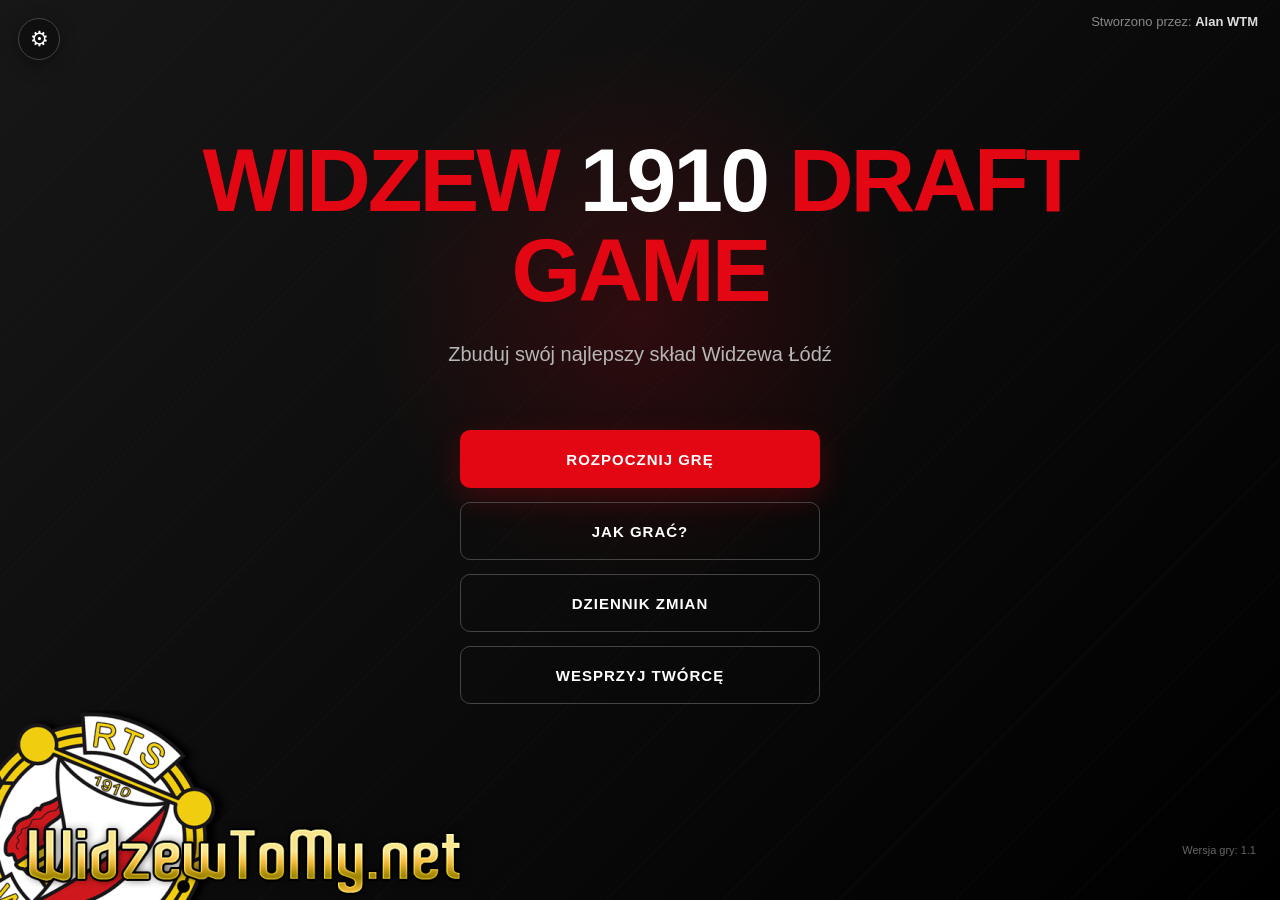
==== index.html @ 76478e61 "Add files via upload" ====
<!DOCTYPE html>
<html lang="pl">
<head>
    <meta charset="UTF-8">
    <meta name="viewport" content="width=device-width, initial-scale=1.0">
    <title>Widzew 1910 DRAFT Game</title>
    <link rel="icon" type="image/png" href="favicon.png">
    <link rel="stylesheet" href="style.css">
</head>
<body>
    <main class="start-screen">
        <div class="start-content">
            <h1><span class="brand-red">Widzew</span> <span class="brand-white">1910</span> <span class="brand-red">Draft</span><br><span class="brand-red brand-game">Game</span></h1>
            <p class="subtitle">Zbuduj swój najlepszy skład Widzewa Łódź</p><div id="gameLaunchCounter" class="game-launch-counter" aria-live="polite">Uruchomienia gry: —</div>
            <div class="menu"><button id="startGame" class="btn btn-primary">ROZPOCZNIJ GRĘ</button><button id="howToPlay" class="btn btn-secondary">JAK GRAĆ?</button><button id="changeLog" class="btn btn-secondary">DZIENNIK ZMIAN</button><button id="supportCreator" class="btn btn-secondary">WESPRZYJ TWÓRCĘ</button></div>
        </div>
        <img src="data/WTM-logo-duze.png" alt="WidzewToMy.net" class="wtm-start-logo">
        <div class="credits">Stworzono przez: <strong>Alan WTM</strong></div>
        <div class="game-version">Wersja gry: 1.1</div>
    </main>
    <section id="modeScreen" class="mode-screen hidden"><div class="mode-content"><h2>Jak chcesz grać</h2><div class="mode-options"><div class="mode-option"><button id="coachMode" class="mode-title">Były/obecny trener</button><p class="mode-description">Wciel się w jednego z dotychczasowych szkoleniowców, którzy prowadzili Widzew od wejścia do PKO Ekstraklasy i sprawdź czy osiągniesz lepszy wynik od niego.</p></div><div class="mode-option"><button id="playerMode" class="mode-title">Nowy trener</button><p class="mode-description">Zostań nowym trenerem Widzewa i wybierz swoją formację, a na koniec zdobąć najwyższy wynik.</p></div></div></div><div class="credits">Stworzono przez: <strong>Alan WTM</strong></div></section>
    <section id="coachScreen" class="coach-screen hidden"><div class="coach-content"><h2>Wybierz trenera</h2><p class="screen-intro">Wybierz jednego z dotychczasowych szkoleniowców, którzy prowadzili Widzew od wejścia do PKO Ekstraklasy.</p><div id="coachStatus" class="coach-status"></div><div id="coachGrid" class="coach-grid"></div></div><div class="credits">Stworzono przez: <strong>Alan WTM</strong></div></section>
    <section id="playerScreen" class="player-screen hidden"><div class="player-content"><h2>JAK MAMY CIĘ NAZWAĆ?</h2><p class="screen-intro">Wpisz swoje imię i nazwisko albo nazwę, pod którą chcesz poprowadzić Widzew.</p><div class="player-name-form"><input id="playerNameInput" class="player-name-input" type="text" maxlength="30" autocomplete="off" placeholder="Imię, nazwisko lub nazwa gracza"><button id="playerNameConfirm" class="next-button" type="button">POTWIERDŹ</button></div><div id="playerNameMessage" class="player-name-message hidden"></div><button id="playerNameContinue" class="next-button hidden" type="button">DALEJ</button></div><div class="credits">Stworzono przez: <strong>Alan WTM</strong></div></section>
    <div id="changeLogModal" class="modal hidden"><div class="modal-card change-log-card"><button id="closeChangeLog" class="close" aria-label="Zamknij">×</button><h2>Dziennik zmian</h2><section class="change-log-section"><h3>🛠️ Naprawione błędy</h3><ul><li>Poprawiono wczytywanie się poprawnej grafiki dla Patryka Stępińskiego i Kuby Nawrockiego.</li><li>Usunięto błędy spowodowane blokowaniem się wykonania akcji przy niskim Z (odległości od bramki).</li><li>Poprawiono czytelność wyświetlanego zegara meczowego.</li></ul></section><section class="change-log-section"><h3>🆕 Ostatnie aktualizacje</h3><ul><li>Oprawa dźwiękowa – motyw muzyczny w menu, doping kibiców podczas rozgrywki „Rozegraj mecz”, reakcja trybun na wydarzenia boiskowe.</li><li>Opcja włącz/wyłącz dźwięk.</li><li>W przypadku pojawienia się wydarzenia boiskowego bez możliwości wyboru akcji pojawi się przycisk pominięcia akcji, aby można było dalej kontynuować obecną rozgrywkę.</li><li>Spowolniono upływ czasu podczas trybu „Rozegraj mecz”.</li><li>🎁 Ukryte niespodzianki, kody i easter eggi. 😉</li></ul></section><section class="change-log-section"><h3>🔮 Plany na przyszłość</h3><ul><li>Tryb trener – możliwość zwolnienia i ekran porażki dla każdego trenera</li><li>Zapis aktualnej rozgrywki</li><li>Tryb Gracz – ekran porażki w przypadku niezadowalających wyników</li><li>Podgląd obecnego składu / roszada między jedenastką a ławką rezerwowych w menu sezonu</li><li>Rozgrywanie kolejnych sezonów</li></ul></section><section class="change-log-section"><h3>⚽ Aktualność wyników Ekstraklasy</h3><p><strong>Ostatnia aktualizacja:</strong> 21.09.2026</p></section></div></div><div id="howToPlayModal" class="modal hidden"><div class="modal-card"><button id="closeModal" class="close" aria-label="Zamknij">×</button><h2>Jak grać?</h2><p>Wybierz sposób gry, formację i kolejno buduj swoją jedenastkę oraz ławkę rezerwowych.</p><p>Przy każdym wyborze otrzymasz 5 losowych zawodników. Każdy zawodnik może zostać wybrany tylko raz w całej rozgrywce.</p><button id="modalOk" class="btn btn-primary">ROZUMIEM</button></div></div><div id="playerScoreModal" class="modal hidden"><div class="modal-card player-score-card"><button id="closePlayerScoreModal" class="close" aria-label="Zamknij">×</button><div id="playerScoreContent"></div></div></div><div id="coachDismissalModal" class="modal hidden"><div class="modal-card coach-dismissal-card"><button id="closeCoachDismissalModal" class="close" aria-label="Zamknij">×</button><div id="coachDismissalContent"></div></div></div><div id="musicEasterEggCodeModal" class="modal hidden"><div class="modal-card"><button id="closeMusicEasterEggCode" class="close" aria-label="Zamknij">×</button><h2>🔐 Wpisz kod</h2><p>Wprowadź ukryty kod:</p><input id="musicEasterEggCodeInput" type="text" inputmode="numeric" pattern="[0-9]*" maxlength="4" autocomplete="off" class="player-name-input" placeholder="Kod"><button id="musicEasterEggCodeConfirm" class="btn btn-primary" type="button">POTWIERDŹ</button></div></div><div id="musicEasterEggModal" class="modal hidden"><div class="modal-card"><button id="closeMusicEasterEgg" class="close" aria-label="Zamknij">×</button><h2>🎉 Brawo!</h2><p><strong>Odkryłeś jeden z ukrytych kodów w grze!</strong></p><p>Odblokowałeś specjalną muzykę menu:</p><p><strong>🎵 „Taniec Eleny”</strong></p><p>Od teraz w menu głównym będzie odtwarzany ten wyjątkowy utwór. 🔴⚪🔴</p></div></div><div id="supportCreatorModal" class="modal hidden"><div class="modal-card"><button id="closeSupportModal" class="close" aria-label="Zamknij">×</button><h2>Wesprzyj twórcę</h2><p>Dziękuję każdemu, kto zdecydował się zagrać w tę grę i poświęcić jej swój czas.</p><p>Jeśli spodobał Ci się ten pomysł i chciałbyś, aby projekt był dalej rozwijany, a w przyszłości powstawały kolejne tego typu rzeczy, możesz dorzucić swoją cegiełkę.</p><p>Twoje wsparcie to dla mnie dodatkowa motywacja i energia do dalszej pracy nad projektem.</p><p>Jeśli masz ochotę, zapraszam na wirtualną kawę. ☕</p><a class="btn btn-primary support-link" href="https://buycoffee.to/allanovsky" target="_blank" rel="noopener noreferrer">POSTAW WIRTUALNĄ KAWĘ</a></div></div><div id="playerWelcomeModal" class="modal hidden"><div class="player-welcome-card"><button id="playerWelcomeClose" class="close hidden" aria-label="Zamknij">×</button><p id="playerWelcomeHeadline" class="player-welcome-headline"></p><img id="playerWelcomeImage" src="" alt=""><p id="playerWelcomeText" class="player-welcome-text"></p></div></div><div id="wtmWelcomeModal" class="modal hidden"><div class="wtm-welcome-card"><button id="wtmWelcomeClose" class="close hidden" aria-label="Zamknij">×</button><img id="wtmWelcomeImage" src="" alt=""></div></div>
    <section id="difficultyScreen" class="difficulty-screen hidden"><div class="difficulty-content"><h2>WYBIERZ POZIOM TRUDNOŚCI</h2><p id="difficultyContext" class="screen-intro"></p><div class="difficulty-grid"><button class="difficulty-card" data-difficulty="easy"><span class="difficulty-title">ŁATWY</span><span class="difficulty-description">Widzisz ocenę ogólną każdego zawodnika.<br><strong>Mniej punktowany.</strong></span></button><button class="difficulty-card" data-difficulty="hard"><span class="difficulty-title">TRUDNY</span><span class="difficulty-description">Nie widzisz ocen. Widzisz tylko imię, nazwisko i sezon.<br><strong>Bardziej punktowany.</strong></span></button></div><div id="difficultySelection" class="difficulty-selection">Wybierz poziom trudności.</div><button id="difficultyContinue" class="next-button" disabled>ROZPOCZNIJ DRAFT</button></div><div class="credits">Stworzono przez: <strong>Alan WTM</strong></div></section>
    <section id="seasonChoiceScreen" class="season-screen hidden"><div class="season-content season-choice-content"><div class="season-header"><div class="season-title-brand"><span class="brand-red">Widzew</span> <span class="brand-white">1910</span> <span class="brand-red">Draft</span></div><h2>JAK CHCESZ ROZEGRAĆ SEZON?</h2><p id="seasonChoiceIntro" class="screen-intro"></p></div><div class="season-choice-grid"><button id="playWholeSeason" class="season-choice-card" type="button"><strong>⚽ ROZEGRAJ CAŁY SEZON</strong><span>Samodzielnie rozgrywaj kolejne mecze Widzewa i podejmuj decyzje podczas spotkań.</span></button><button id="simulateWholeSeason" class="season-choice-card" type="button"><strong>▶ SYMULUJ CAŁY SEZON</strong><span>Automatycznie zasymuluj wszystkie mecze Widzewa i przejdź od razu do końcowej tabeli.</span></button></div></div><div class="credits">Stworzono przez: <strong>Alan WTM</strong></div></section>
    <section id="seasonScreen" class="season-screen hidden"><div class="season-content"><div class="season-header"><div class="season-title-brand"><span class="brand-red">Widzew</span> <span class="brand-white">1910</span> <span class="brand-red">Draft</span></div><h2 id="seasonTitle">ROZGRYWKI SEZONU</h2><p id="seasonIntro" class="screen-intro"></p></div><div id="seasonPlaceholder" class="season-placeholder season-board"><div id="seasonLoading" class="season-loading">Wczytywanie danych sezonu...</div><div id="seasonBoardContent" class="hidden"><div class="season-board-grid"><section class="league-table-panel"><div class="season-panel-title"><span>TABELA</span><h3 id="leagueTableTitle">PKO EKSTRAKLASA</h3></div><div id="leagueTable" class="league-table"></div><div class="scorers-panel"><h4>TOP STRZELCÓW WIDZEWA</h4><div id="topScorers"><div class="scorer-empty">Brak bramek Widzewa.</div></div></div></section><section class="round-panel"><div class="season-panel-title"><span id="roundLabel">KOLEJKA 1</span><h3 id="roundTitle">Aktualna kolejka</h3></div><div id="roundMatches" class="round-matches"></div><div id="roundActions" class="round-actions"></div></section></div></div></div></div><div class="credits">Stworzono przez: <strong>Alan WTM</strong></div></section>
    <section id="draftScreen" class="draft-screen hidden"><div class="draft-content"><div id="draftHeader" class="draft-header"></div><div id="draftProgress" class="draft-progress"></div><div id="draftPosition" class="draft-position"></div><div id="draftInstruction" class="draft-instruction"></div><div id="candidateGrid" class="candidate-grid"></div><div id="draftAction" class="draft-action"></div></div><div class="credits">Stworzono przez: <strong>Alan WTM</strong></div></section>
    <script src="script.js?v=55"></script>
    <script src="season-play-fix.js?v=9"></script>
    <script src="season-player-db.js?v=2"></script>
    <script src="season-scorer.js?v=1"></script>
    <script src="season-table-fix.js?v=1"></script>
    <script src="season-top-scorers-fix.js?v=2"></script>
    <script src="season-scorers-temp.js?v=8"></script>
    <script src="season-match-engine.js?v=1"></script>
    <script src="season-match-engine-6c-extension.js?v=1"></script>
    <script src="season-match-engine-6d-extension.js?v=1"></script>
    <script src="season-match-engine-6e-extension.js?v=2"></script>
    <script src="season-match-state-bridge.js?v=1"></script>
    <script src="season-match-game-rules.js?v=1"></script>
    <script src="season-match-launch-fix.js?v=1"></script>
    <script src="season-match-game.js?v=6"></script>
    <script src="season-match-gk-scorer-fix.js?v=1"></script>
    <script src="season-match-season-integration.js?v=1"></script>
</body>
</html>
---- style.css ----
* {
    box-sizing: border-box;
}

:root {
    --red: #e30613;
    --red-dark: #a8000b;
    --black: #090909;
    --dark: #111111;
    --white: #ffffff;
    --muted: #b7b7b7;
}

body {
    margin: 0;
    min-height: 100vh;
    font-family: Arial, Helvetica, sans-serif;
    background:
        radial-gradient(circle at 50% 35%, rgba(227, 6, 19, 0.16), transparent 32%),
        linear-gradient(135deg, #171717 0%, #080808 65%, #000000 100%);
    color: var(--white);
}

.start-screen {
    min-height: 100vh;
    position: relative;
    display: flex;
    align-items: center;
    justify-content: center;
    overflow: hidden;
}

.start-screen::before {
    content: "";
    position: absolute;
    inset: 0;
    background: repeating-linear-gradient(
        135deg,
        transparent 0,
        transparent 80px,
        rgba(255,255,255,0.015) 81px,
        rgba(255,255,255,0.015) 82px
    );
    pointer-events: none;
}

.start-content {
    position: relative;
    z-index: 1;
    text-align: center;
    padding: 40px 20px 100px;
}

.badge {
    width: 72px;
    height: 72px;
    margin: 0 auto 24px;
    border: 2px solid var(--red);
    border-radius: 50%;
    display: grid;
    place-items: center;
    font-weight: 900;
    letter-spacing: 1px;
    color: var(--red);
    box-shadow: 0 0 30px rgba(227, 6, 19, 0.25);
}

h1 {
    margin: 0;
    font-size: clamp(42px, 7vw, 92px);
    line-height: 1;
    font-weight: 900;
    letter-spacing: -3px;
    text-transform: uppercase;
}

h1 span {
    color: var(--red);
}

.subtitle {
    margin: 28px 0 38px;
    color: var(--muted);
    font-size: clamp(16px, 2vw, 20px);
}

.menu {
    display: flex;
    flex-direction: column;
    gap: 14px;
    width: min(360px, 90vw);
    margin: auto;
}

.btn {
    border: 0;
    min-height: 58px;
    padding: 0 28px;
    border-radius: 10px;
    font-size: 15px;
    font-weight: 800;
    letter-spacing: 1px;
    cursor: pointer;
    transition: transform 0.15s ease, filter 0.15s ease, background 0.15s ease;
}

.btn:hover {
    transform: translateY(-2px);
    filter: brightness(1.08);
}

.btn-primary {
    background: var(--red);
    color: var(--white);
    box-shadow: 0 10px 30px rgba(227, 6, 19, 0.22);
}

.btn-secondary {
    background: transparent;
    color: var(--white);
    border: 1px solid #444;
}

.credits {
    position: absolute;
    z-index: 2;
    right: 24px;
    bottom: 20px;
    color: #888;
    font-size: 13px;
}

.credits strong {
    color: #ddd;
}

.game-version {
    position: absolute;
    z-index: 2;
    right: 24px;
    bottom: 44px;
    color: #666;
    font-size: 11px;
}

.modal {
    position: fixed;
    inset: 0;
    z-index: 10;
    display: grid;
    place-items: center;
    padding: 20px;
    background: rgba(0,0,0,0.78);
    backdrop-filter: blur(5px);
}

.hidden {
    display: none !important;
}

.modal-card {
    position: relative;
    width: min(520px, 94vw);
    padding: 34px;
    border: 1px solid #333;
    border-radius: 16px;
    background: #151515;
    box-shadow: 0 30px 80px rgba(0,0,0,0.55);
}

.modal-card h2 {
    margin-top: 0;
}

.modal-card p {
    color: #c5c5c5;
    line-height: 1.6;
}

.close {
    position: absolute;
    top: 10px;
    right: 14px;
    border: 0;
    background: none;
    color: #aaa;
    font-size: 32px;
    cursor: pointer;
}

.support-link {
    display: flex;
    width: 100%;
    justify-content: center;
    align-items: center;
    text-decoration: none;
    margin-top: 22px;
}

@media (max-width: 600px) {
    h1 {
        letter-spacing: -2px;
    }

    .credits {
        right: 14px;
        bottom: 14px;
        font-size: 11px;
    }

    .game-version {
        right: 14px;
        bottom: 38px;
        font-size: 10px;
    }
}


.mode-screen {
    min-height: 100vh;
    position: relative;
    display: flex;
    align-items: center;
    justify-content: center;
    overflow: hidden;
    background:
        radial-gradient(circle at 50% 35%, rgba(227, 6, 19, 0.14), transparent 32%),
        linear-gradient(135deg, #171717 0%, #080808 65%, #000000 100%);
}

.mode-content {
    position: relative;
    z-index: 1;
    width: min(1050px, 92vw);
    padding: 50px 20px 100px;
    text-align: center;
}

.mode-content h2 {
    margin: 0 0 55px;
    font-size: clamp(42px, 6vw, 76px);
    line-height: 1;
    font-weight: 900;
    letter-spacing: -2px;
    text-transform: uppercase;
}

.mode-options {
    display: grid;
    grid-template-columns: repeat(2, minmax(0, 1fr));
    gap: 28px;
}

.mode-option {
    min-height: 280px;
    display: flex;
    flex-direction: column;
    align-items: center;
    justify-content: flex-start;
    text-align: center;
}

.mode-title {
    width: min(320px, 100%);
    height: 82px;
    min-height: 82px;
    padding: 8px 16px;
    border: 0;
    border-radius: 10px;
    background: var(--red);
    color: var(--white);
    font-size: clamp(24px, 2.7vw, 34px);
    line-height: 1.15;
    font-weight: 900;
    letter-spacing: 1px;
    cursor: pointer;
    display: flex;
    align-items: center;
    justify-content: center;
    text-align: center;
    transition: transform 0.2s ease, filter 0.2s ease;
}

.mode-title:hover {
    transform: translateY(-4px);
    filter: brightness(1.08);
}

.mode-description {
    max-width: 420px;
    margin: 22px auto 0;
    color: #bcbcbc;
    font-size: 17px;
    line-height: 1.6;
    font-weight: 400;
}

.mode-screen .credits {
    position: absolute;
}

@media (max-width: 700px) {
    .mode-options {
        grid-template-columns: 1fr;
        gap: 18px;
    }

    .mode-option {
        min-height: 220px;
    }

    .mode-content h2 {
        margin-bottom: 32px;
    }
}


.mode-card {
    min-height: 330px;
}

.mode-card .mode-title {
    display: inline-flex;
    align-items: center;
    justify-content: center;
    min-width: 230px;
    min-height: 64px;
    padding: 0 28px;
    border-radius: 10px;
    background: var(--red);
    color: var(--white);
    margin-bottom: 22px;
}

.mode-card:hover .mode-title {
    color: var(--white);
    filter: brightness(1.08);
}


.coach-screen {
    min-height: 100vh;
    position: relative;
    display: flex;
    align-items: center;
    justify-content: center;
    overflow: hidden;
    background:
        radial-gradient(circle at 50% 35%, rgba(227, 6, 19, 0.14), transparent 32%),
        linear-gradient(135deg, #171717 0%, #080808 65%, #000000 100%);
}

.coach-content {
    width: min(1100px, 92vw);
    padding: 45px 20px 100px;
    text-align: center;
}

.coach-content h2 {
    margin: 0 0 14px;
    font-size: clamp(42px, 6vw, 72px);
    line-height: 1;
    font-weight: 900;
    letter-spacing: -2px;
    text-transform: uppercase;
}

.screen-intro {
    max-width: 720px;
    margin: 0 auto 42px;
    color: #bcbcbc;
    font-size: 17px;
    line-height: 1.6;
}

.coach-grid {
    display: grid;
    grid-template-columns: repeat(3, minmax(0, 1fr));
    gap: 22px;
}
@media (min-width: 801px) {
    .coach-card:last-child {
        grid-column: 2;
    }
}

.coach-card {
    min-height: 220px;
    padding: 28px 22px;
    border: 1px solid #3d3d3d;
    border-radius: 16px;
    background: linear-gradient(145deg, #191919, #0d0d0d);
    color: var(--white);
    cursor: pointer;
    display: flex;
    flex-direction: column;
    align-items: center;
    justify-content: center;
    transition: transform 0.2s ease, border-color 0.2s ease, box-shadow 0.2s ease;
}

.coach-card:hover {
    transform: translateY(-5px);
    border-color: var(--red);
    box-shadow: 0 18px 45px rgba(227, 6, 19, 0.16);
}

.coach-name {
    font-size: 26px;
    font-weight: 900;
    margin-bottom: 14px;
}

.coach-season {
    color: var(--red);
    font-size: 15px;
    font-weight: 800;
    margin-bottom: 8px;
}

.coach-formation {
    color: #aaa;
    font-size: 15px;
}

.coach-screen .credits {
    position: absolute;
}

@media (max-width: 800px) {
    .coach-grid {
        grid-template-columns: repeat(2, minmax(0, 1fr));
    }
}

@media (max-width: 520px) {
    .coach-grid {
        grid-template-columns: 1fr;
    }

    .coach-content {
        padding-top: 35px;
    }
}


.player-screen {
    min-height: 100vh;
    position: relative;
    display: flex;
    align-items: center;
    justify-content: center;
    overflow: hidden;
    background:
        radial-gradient(circle at 50% 35%, rgba(227, 6, 19, 0.14), transparent 32%),
        linear-gradient(135deg, #171717 0%, #080808 65%, #000000 100%);
}

.player-content {
    width: min(900px, 92vw);
    padding: 45px 20px 100px;
    text-align: center;
}

.player-content h2 {
    margin: 0 0 14px;
    font-size: clamp(42px, 6vw, 72px);
    line-height: 1;
    font-weight: 900;
    letter-spacing: -2px;
    text-transform: uppercase;
}

.coming-soon {
    display: inline-flex;
    margin-top: 25px;
    min-height: 58px;
    padding: 0 28px;
    align-items: center;
    border: 1px solid #444;
    border-radius: 10px;
    color: #999;
    font-size: 14px;
    font-weight: 800;
    letter-spacing: 1px;
}

.coach-screen {
    min-height: 100vh;
    position: relative;
    display: flex;
    align-items: center;
    justify-content: center;
    overflow: hidden;
    background:
        radial-gradient(circle at 50% 35%, rgba(227, 6, 19, 0.14), transparent 32%),
        linear-gradient(135deg, #171717 0%, #080808 65%, #000000 100%);
}
.coach-content {
    width: min(1100px, 92vw);
    padding: 45px 20px 100px;
    text-align: center;
}
.coach-content h2 {
    margin: 0 0 14px;
    font-size: clamp(42px, 6vw, 72px);
    line-height: 1;
    font-weight: 900;
    letter-spacing: -2px;
    text-transform: uppercase;
}
.screen-intro {
    max-width: 720px;
    margin: 0 auto 32px;
    color: #bcbcbc;
    font-size: 17px;
    line-height: 1.6;
}
.coach-status {
    margin-bottom: 22px;
    color: #aaa;
    font-size: 15px;
}
.coach-status.error { color: #ff7777; }
.coach-grid {
    display: grid;
    grid-template-columns: repeat(3, minmax(0, 1fr));
    gap: 22px;
}
.coach-card {
    min-height: 150px;
    padding: 25px;
    border: 1px solid #3d3d3d;
    border-radius: 16px;
    background: linear-gradient(145deg, #191919, #0d0d0d);
    color: var(--white);
    cursor: pointer;
    font: inherit;
    transition: transform .2s ease, border-color .2s ease;
}
.coach-card:hover {
    transform: translateY(-5px);
    border-color: var(--red);
}
.coach-name {
    font-size: 25px;
    font-weight: 900;
}
@media (max-width: 800px) {
    .coach-grid { grid-template-columns: repeat(2, minmax(0, 1fr)); }
}
@media (max-width: 520px) {
    .coach-grid { grid-template-columns: 1fr; }
}

.coach-card {
    display: flex;
    flex-direction: column;
    align-items: center;
    justify-content: center;
    gap: 4px;
}
.coach-first,
.coach-last {
    display: block;
    line-height: 1.15;
}
.formation-status {
    margin-bottom: 22px;
    color: #aaa;
    font-size: 15px;
}
.formation-status.error {
    color: #ff7777;
}
.formation-grid {
    width: min(1000px, 92vw);
    margin: 0 auto;
    display: grid;
    grid-template-columns: repeat(5, minmax(0, 1fr));
    gap: 16px;
}
.formation-card {
    min-height: 150px;
    padding: 20px 10px;
    border: 1px solid #3d3d3d;
    border-radius: 16px;
    background: linear-gradient(145deg, #191919, #0d0d0d);
    color: #fff;
    cursor: pointer;
    font: inherit;
    transition: transform .2s ease, border-color .2s ease;
}
.formation-card:hover {
    transform: translateY(-5px);
    border-color: #e30613;
}
.formation-name {
    font-size: clamp(20px, 2.4vw, 28px);
    font-weight: 900;
}
@media (max-width: 900px) {
    .formation-grid {
        grid-template-columns: repeat(2, minmax(0, 1fr));
    }
}
@media (max-width: 520px) {
    .formation-grid {
        grid-template-columns: 1fr;
    }
}

.coach-card {
    display: flex;
    flex-direction: column;
    align-items: center;
    justify-content: center;
    gap: 5px;
}
.coach-first,
.coach-last {
    display: block;
    line-height: 1.12;
    font-weight: 900;
    font-size: 25px;
}
.formation-status {
    margin-bottom: 22px;
    color: #aaa;
    font-size: 15px;
}
.formation-status.error {
    color: #ff7777;
}
.formation-grid {
    width: min(1050px, 92vw);
    margin: 0 auto;
    display: grid;
    grid-template-columns: repeat(5, minmax(0, 1fr));
    gap: 16px;
}
.formation-card {
    min-height: 150px;
    padding: 20px 10px;
    border: 1px solid #3d3d3d;
    border-radius: 16px;
    background: linear-gradient(145deg, #191919, #0d0d0d);
    color: #fff;
    cursor: pointer;
    font: inherit;
    transition: transform .2s ease, border-color .2s ease;
}
.formation-card:hover,
.formation-card.selected {
    transform: translateY(-5px);
    border-color: #e30613;
}
.formation-name {
    font-size: clamp(20px, 2.4vw, 28px);
    font-weight: 900;
}
.selection-card {
    width: min(500px, 90vw);
    margin: 30px auto;
    padding: 25px;
    border: 1px solid #3d3d3d;
    border-radius: 16px;
    background: linear-gradient(145deg, #191919, #0d0d0d);
}
.selection-card div {
    display: flex;
    justify-content: space-between;
    gap: 20px;
    padding: 12px 0;
    border-bottom: 1px solid #292929;
}
.selection-card div:last-child {
    border-bottom: 0;
}
.next-button {
    padding: 15px 30px;
    border: 1px solid #555;
    border-radius: 12px;
    background: transparent;
    color: #fff;
    cursor: pointer;
    font: inherit;
    font-weight: 900;
}
@media (max-width: 900px) {
    .formation-grid {
        grid-template-columns: repeat(2, minmax(0, 1fr));
    }
}
@media (max-width: 520px) {
    .formation-grid {
        grid-template-columns: 1fr;
    }
}

.selected-context {
    margin: -4px auto 28px;
    color: #aaa;
    font-size: 16px;
}
.difficulty-grid {
    width: min(900px, 92vw);
    margin: 20px auto 24px;
    display: grid;
    grid-template-columns: repeat(2, minmax(0, 1fr));
    gap: 24px;
}
.difficulty-card {
    min-height: 230px;
    padding: 30px;
    border: 1px solid #3d3d3d;
    border-radius: 18px;
    background: linear-gradient(145deg, #191919, #0d0d0d);
    color: #fff;
    cursor: pointer;
    font: inherit;
    display: flex;
    flex-direction: column;
    align-items: center;
    justify-content: center;
    gap: 18px;
    transition: transform .2s ease, border-color .2s ease, background .2s ease;
}
.difficulty-card:hover,
.difficulty-card.selected {
    transform: translateY(-5px);
    border-color: #e30613;
}
.difficulty-title {
    font-size: 32px;
    font-weight: 900;
}
.difficulty-description {
    max-width: 330px;
    color: #aaa;
    line-height: 1.5;
    font-size: 16px;
}
.difficulty-selection {
    min-height: 24px;
    margin: 8px auto 22px;
    color: #aaa;
}
.next-button:disabled {
    opacity: .35;
    cursor: not-allowed;
    transform: none;
}
@media (max-width: 700px) {
    .difficulty-grid {
        grid-template-columns: 1fr;
    }
}

.difficulty-screen {
    min-height: 100vh;
}
.difficulty-content {
    width: min(1050px, 92vw);
    margin: 0 auto;
    text-align: center;
    padding-top: 70px;
}
.difficulty-grid {
    width: min(900px, 92vw);
    margin: 35px auto 24px;
    display: grid;
    grid-template-columns: repeat(2, minmax(0, 1fr));
    gap: 24px;
}
.difficulty-card {
    min-height: 230px;
    padding: 30px;
    border: 1px solid #3d3d3d;
    border-radius: 18px;
    background: linear-gradient(145deg, #191919, #0d0d0d);
    color: #fff;
    cursor: pointer;
    font: inherit;
    display: flex;
    flex-direction: column;
    align-items: center;
    justify-content: center;
    gap: 18px;
    transition: transform .2s ease, border-color .2s ease;
}
.difficulty-card:hover,
.difficulty-card.selected {
    transform: translateY(-5px);
    border-color: #e30613;
}
.difficulty-title {
    font-size: 32px;
    font-weight: 900;
}
.difficulty-description {
    max-width: 350px;
    color: #aaa;
    line-height: 1.5;
    font-size: 16px;
}
.difficulty-selection {
    min-height: 24px;
    margin: 8px auto 24px;
    color: #aaa;
}
.next-button:disabled {
    opacity: .35;
    cursor: not-allowed;
    transform: none;
}
@media (max-width: 700px) {
    .difficulty-grid {
        grid-template-columns: 1fr;
    }
}

/* Trainer summary */
.trainer-summary {
    width: min(650px, 92vw);
    margin: 30px auto 25px;
    padding: 32px;
    border: 1px solid #3d3d3d;
    border-radius: 18px;
    background: linear-gradient(145deg, #191919, #0d0d0d);
    display: grid;
    grid-template-columns: 1fr 1fr;
    grid-template-rows: 150px auto;
    gap: 20px;
    align-items: center;
}
.trainer-name {
    display: flex;
    flex-direction: column;
    align-items: center;
    justify-content: center;
    gap: 3px;
    font-size: 30px;
    font-weight: 900;
    line-height: 1.1;
}
.trainer-face {
    width: 150px;
    height: 150px;
    object-fit: contain;
    display: block;
    margin: 0 auto;
}
.trainer-details {
    display: grid;
    grid-column: 1 / -1;
    grid-template-columns: 1fr 1fr;
    gap: 20px;
}
.trainer-details div {
    display: flex;
    flex-direction: column;
    gap: 8px;
    padding: 16px;
    border-radius: 12px;
    background: rgba(255,255,255,.04);
}
.trainer-details span {
    color: #999;
    font-size: 13px;
    font-weight: 700;
}
.trainer-details strong {
    font-size: 21px;
}

.trainer-actions {
    display: flex;
    justify-content: center;
    gap: 14px;
    margin-top: 10px;
}

.trainer-actions .next-button {
    margin-top: 0;
}

.trainer-back {
    background: #222;
    border-color: #444;
}

.trainer-back:hover {
    background: #2d2d2d;
    border-color: #666;
}

@media (max-width: 520px) {
    .trainer-actions {
        flex-direction: column;
        align-items: center;
    }

    .trainer-actions .next-button {
        width: min(320px, 90vw);
    }
}

/* Formation selection: five cards exactly across the row */
.formation-grid {
    width: min(1200px, 94vw);
    margin: 30px auto 0;
    display: grid;
    grid-template-columns: repeat(5, minmax(0, 1fr));
    gap: 16px;
    align-items: stretch;
}
.formation-card {
    width: 100%;
    min-width: 0;
}
.formation-continue {
    display: block;
    margin: 30px auto 0;
}
@media (max-width: 800px) {
    .formation-grid {
        grid-template-columns: repeat(2, minmax(0, 1fr));
    }
    .trainer-details {
        grid-template-columns: 1fr;
    }
}
@media (max-width: 480px) {
    .formation-grid {
        grid-template-columns: 1fr;
    }
}

/* Formation cards: 3 centered on the first row, 2 centered on the second row */
.formation-grid {
    width: min(1200px, 94vw);
    margin: 30px auto 0;
    display: flex;
    flex-wrap: wrap;
    justify-content: center;
    align-items: stretch;
    gap: 16px;
}
.formation-card {
    box-sizing: border-box;
    flex: 0 0 calc((100% - 32px) / 3);
    width: auto;
    min-width: 0;
}
@media (max-width: 800px) {
    .formation-card {
        flex-basis: calc((100% - 16px) / 2);
    }
}
@media (max-width: 480px) {
    .formation-card {
        flex-basis: 100%;
    }
}

/* FINAL FIX: formation choices must always be centered as 3 + 2 */
#formationGrid.formation-grid {
    width: min(1100px, calc(100vw - 120px)) !important;
    margin-left: auto !important;
    margin-right: auto !important;
    display: grid !important;
    grid-template-columns: repeat(6, minmax(0, 1fr)) !important;
    gap: 20px !important;
    box-sizing: border-box !important;
    overflow: visible !important;
}
#formationGrid .formation-card {
    width: 100% !important;
    min-width: 0 !important;
    box-sizing: border-box !important;
}
#formationGrid .formation-card:nth-child(1),
#formationGrid .formation-card:nth-child(2),
#formationGrid .formation-card:nth-child(3) {
    grid-column: span 2 !important;
}
#formationGrid .formation-card:nth-child(4) {
    grid-column: 2 / span 2 !important;
}
#formationGrid .formation-card:nth-child(5) {
    grid-column: 4 / span 2 !important;
}
#formationGrid + #formationContinue,
#formationContinue.formation-continue {
    display: block !important;
    margin: 28px auto 0 !important;
}

@media (max-width: 800px) {
    #formationGrid.formation-grid {
        width: min(620px, calc(100vw - 50px)) !important;
        grid-template-columns: repeat(2, minmax(0, 1fr)) !important;
    }
    #formationGrid .formation-card:nth-child(n) {
        grid-column: auto !important;
    }
}

@media (max-width: 480px) {
    #formationGrid.formation-grid {
        grid-template-columns: 1fr !important;
    }
}

/* FINAL SIZE FIX: compact 3 + 2 formation layout */
#formationGrid.formation-grid {
    width: min(820px, calc(100vw - 60px)) !important;
    margin: 30px auto 0 !important;
    display: flex !important;
    flex-wrap: wrap !important;
    justify-content: center !important;
    align-items: stretch !important;
    gap: 18px !important;
    box-sizing: border-box !important;
    overflow: visible !important;
}
#formationGrid .formation-card {
    flex: 0 0 250px !important;
    width: 250px !important;
    min-width: 250px !important;
    max-width: 250px !important;
    height: 170px !important;
    box-sizing: border-box !important;
}
#formationGrid .formation-card:nth-child(n) {
    grid-column: auto !important;
}
@media (max-width: 850px) {
    #formationGrid.formation-grid {
        width: min(600px, calc(100vw - 40px)) !important;
    }
    #formationGrid .formation-card {
        flex-basis: 240px !important;
        min-width: 240px !important;
        max-width: 240px !important;
        width: 240px !important;
    }
}
@media (max-width: 540px) {
    #formationGrid.formation-grid {
        width: calc(100vw - 30px) !important;
    }
    #formationGrid .formation-card {
        flex-basis: min(280px, 100%) !important;
        min-width: 0 !important;
        max-width: 280px !important;
        width: 100% !important;
    }
}

/* Ostatecznie mniejsze kafelki formacji */
.formation-grid {
    width: fit-content !important;
    max-width: 92vw !important;
    margin: 30px auto 0 !important;
    display: grid !important;
    grid-template-columns: repeat(3, 210px) !important;
    justify-content: center !important;
    gap: 16px !important;
}
.formation-card {
    width: 210px !important;
    min-width: 210px !important;
    height: 145px !important;
    min-height: 145px !important;
    padding: 15px !important;
    box-sizing: border-box !important;
}
@media (max-width: 760px) {
    .formation-grid {
        grid-template-columns: repeat(2, 210px) !important;
    }
}
@media (max-width: 480px) {
    .formation-grid {
        grid-template-columns: 1fr !important;
    }
    .formation-card {
        width: min(210px, 85vw) !important;
        min-width: 0 !important;
        margin: 0 auto !important;
    }
}

/* Draft screen */
.draft-screen { min-height: 100vh; }
.draft-content { width: min(1200px, 94vw); margin: 0 auto; padding: 45px 0 80px; text-align: center; }
.draft-header { display:flex; justify-content:center; align-items:center; gap:18px; flex-wrap:wrap; font-size:18px; color:#aaa; }
.draft-header strong { color:#fff; font-size:28px; }
.draft-progress { margin-top:12px; color:#999; font-size:14px; }
.draft-position { margin-top:35px; font-size:34px; font-weight:900; }
.draft-instruction { margin-top:8px; color:#aaa; }
.candidate-grid { width:100%; margin:30px auto 0; display:grid; grid-template-columns:repeat(5, minmax(0,1fr)); gap:18px; align-items:stretch; }
.candidate-card { position:relative; min-height:390px; border:1px solid #3d3d3d; border-radius:18px; background:linear-gradient(145deg,#191919,#0d0d0d); color:#fff; padding:30px 15px 22px; cursor:pointer; font:inherit; display:flex; flex-direction:column; align-items:center; justify-content:flex-start; gap:9px; transition:.2s ease; overflow:hidden; }
.candidate-card:hover { transform:translateY(-6px); border-color:#e30613; }
.candidate-number { position:absolute; top:12px; left:14px; color:#777; font-size:12px; }
.candidate-name { display:flex; flex-direction:column; font-size:23px; font-weight:900; line-height:1.1; min-height:51px; justify-content:flex-end; }
.candidate-face { width:125px; height:125px; object-fit:contain; display:block; margin:2px auto 2px; }
.candidate-season { color:#aaa; font-size:14px; }
.candidate-rating { font-size:42px; font-weight:900; line-height:1; }
.candidate-value { color:#777; font-size:12px; }
.draft-action { margin-top:30px; }
.selected-mini-card { padding:16px; border:1px solid #333; border-radius:12px; background:#121212; display:flex; flex-direction:column; gap:5px; }
.selected-mini-card span { color:#777; font-size:12px; }
.selected-mini-card small { color:#888; }
.draft-finished { font-size:28px; font-weight:900; }
@media(max-width:900px){ .candidate-grid{grid-template-columns:repeat(2,minmax(0,1fr));} }
@media(max-width:520px){ .candidate-grid{grid-template-columns:1fr;} .draft-position{font-size:27px;} }


/* Podsumowanie i ocena końcowa draftu */
.team-score-box {
    grid-column: 1 / -1;
    padding: 28px;
    border: 1px solid #3d3d3d;
    border-radius: 18px;
    background: linear-gradient(145deg,#191919,#0d0d0d);
    margin-bottom: 8px;
}
.team-score-label { color:#aaa; font-size:14px; font-weight:800; letter-spacing:1px; }
.team-score-main { font-size:72px; line-height:1; font-weight:900; margin:10px 0 22px; }
.team-score-breakdown { display:grid; grid-template-columns:repeat(4,1fr); gap:12px; max-width:760px; margin:0 auto; }
.team-score-breakdown div { padding:12px; border-radius:12px; background:rgba(255,255,255,.04); display:flex; flex-direction:column; gap:4px; }
.team-score-breakdown span { color:#999; font-size:12px; font-weight:700; }
.team-score-breakdown strong { font-size:26px; }
.team-section-title { grid-column:1/-1; font-size:24px; font-weight:900; margin:18px 0 0; text-align:left; }
.selected-team-grid { grid-column:1/-1; display:grid; grid-template-columns:repeat(4,minmax(0,1fr)); gap:12px; }
@media(max-width:900px){ .selected-team-grid{grid-template-columns:repeat(2,minmax(0,1fr));} .team-score-breakdown{grid-template-columns:repeat(2,1fr);} }
@media(max-width:520px){ .selected-team-grid{grid-template-columns:1fr;} .team-score-main{font-size:58px;} }

.summary-value {
    margin: 14px auto 28px;
    font-size: 20px;
    font-weight: 800;
}
.summary-value strong {
    font-size: 24px;
}

/* ===== EKRAN KOŃCOWY: BOISKO + LISTA SKŁADU ===== */
.final-layout {
    width: min(1250px, 94vw);
    margin: 25px auto 0;
    display: grid;
    grid-template-columns: minmax(0, 1.15fr) minmax(420px, .85fr);
    gap: 28px;
    align-items: start;
}
.final-pitch-panel,
.final-list-panel {
    border: 1px solid #343434;
    border-radius: 18px;
    background: linear-gradient(145deg, #171717, #0d0d0d);
    overflow: hidden;
}
.final-pitch-panel { padding: 22px; }
.final-list-panel { padding: 22px; }
.final-panel-heading,
.final-list-heading {
    display:flex;
    justify-content:space-between;
    align-items:end;
    margin-bottom:18px;
}
.final-panel-heading span,
.final-list-heading span {
    display:block;
    font-size:11px;
    letter-spacing:1.5px;
    color:#999;
    font-weight:800;
}
.final-panel-heading h3,
.final-list-heading h3 {
    margin:4px 0 0;
    font-size:24px;
}
.final-score-small {
    font-size:48px;
    font-weight:900;
    line-height:1;
}
.football-pitch {
    position:relative;
    width:100%;
    aspect-ratio: 1.45 / 1;
    min-height:500px;
    border:2px solid rgba(255,255,255,.75);
    border-radius:8px;
    overflow:hidden;
    background:linear-gradient(90deg, rgba(255,255,255,.025), rgba(255,255,255,.07), rgba(255,255,255,.025));
}
.pitch-lines::before,
.pitch-lines::after {
    content:"";
    position:absolute;
    left:0; right:0;
    height:2px;
    background:rgba(255,255,255,.65);
}
.pitch-lines::before { top:50%; }
.pitch-lines::after {
    width:26%;
    height:22%;
    left:37%;
    top:0;
    border:2px solid rgba(255,255,255,.65);
    border-top:0;
    background:transparent;
}
.pitch-center-circle {
    position:absolute;
    width:19%;
    aspect-ratio:1;
    left:40.5%;
    top:40.5%;
    border:2px solid rgba(255,255,255,.65);
    border-radius:50%;
}
.pitch-center-dot {
    position:absolute;
    width:7px;height:7px;
    left:calc(50% - 3.5px); top:calc(50% - 3.5px);
    border-radius:50%;
    background:#fff;
}
.pitch-player {
    position:absolute;
    width:100px;
    transform:translate(-50%, -50%);
    display:flex;
    flex-direction:column;
    align-items:center;
    z-index:2;
}
.pitch-row {
    position:absolute;
    left:4%;
    width:92%;
    display:flex;
    justify-content:space-around;
    align-items:center;
}
.pitch-row-napastnicy { top:7%; }
.pitch-row-skrzydlowi { top:25%; }
.pitch-row-pomoc { top:43%; }
.pitch-row-defense { top:66%; }
.pitch-row-br { top:85%; }
.pitch-shirt {
    width:31px;height:31px;
    display:flex;align-items:center;justify-content:center;
    border:2px solid #fff;
    border-radius:50%;
    background:#151515;
    font-size:11px;font-weight:900;
}
.pitch-name {
    margin-top:4px;
    max-width:110px;
    text-align:center;
    font-size:11px;
    font-weight:800;
    line-height:1.1;
    text-shadow:0 1px 3px #000;
}
.squad-list,
.bench-list { display:flex; flex-direction:column; }

.squad-player-face,
.bench-player-face {
    display: block;
    width: 34px;
    height: 34px;
    flex: 0 0 34px;
    object-fit: contain;
    margin-left: 8px;
    border-radius: 50%;
}

.squad-player-face {
    margin-right: 4px;
}

.squad-list-player,
.bench-player {
    display:grid;
    grid-template-columns:28px minmax(0, 1fr) 34px auto;
    gap:10px;
    align-items:center;
    padding:9px 4px;
    border-bottom:1px solid rgba(255,255,255,.07);
}
.squad-number,
.bench-number {
    color:#777;
    font-size:12px;
    font-weight:800;
    text-align:center;
}
.squad-player-info,
.bench-info {
    min-width:0;
    display:flex;
    flex-direction:column;
}
.squad-player-info strong,
.bench-info strong {
    font-size:14px;
    white-space:nowrap;
    overflow:hidden;
    text-overflow:ellipsis;
}
.squad-player-info small,
.bench-info small {
    margin-top:2px;
    color:#999;
    font-size:11px;
}
.squad-rating,
.bench-rating {
    font-size:17px;
    min-width:30px;
    text-align:right;
}
.final-divider {
    height:1px;
    background:#555;
    margin:18px 0;
}
.bench-heading { margin-bottom:8px; }
.final-value {
    display:flex;
    justify-content:space-between;
    align-items:center;
    margin-top:18px;
    padding-top:15px;
    border-top:1px solid #444;
}
.final-value span { color:#999; font-size:12px; font-weight:800; }
.final-value strong { font-size:22px; }
.final-score-breakdown {
    width:min(1250px,94vw);
    margin:18px auto 0;
    display:grid;
    grid-template-columns:repeat(4,1fr);
    gap:12px;
}
.final-score-breakdown > div {
    padding:12px 16px;
    border:1px solid #333;
    border-radius:12px;
    display:flex;
    justify-content:space-between;
    background:#111;
}
.final-score-breakdown span { color:#999; font-size:12px; font-weight:800; }
.final-score-breakdown strong { font-size:20px; }

@media (max-width: 900px) {
    .final-layout { grid-template-columns:1fr; }
    .football-pitch { min-height:430px; }
}
@media (max-width: 520px) {
    .final-layout { width:96vw; }
    .final-pitch-panel,.final-list-panel { padding:14px; }
    .football-pitch { min-height:360px; }
    .pitch-player { width:72px; }
    .pitch-name { font-size:9px; max-width:75px; }
    .final-score-breakdown { grid-template-columns:repeat(2,1fr); width:96vw; }
}

/* ===== Boisko - symetryczny wygląd ===== */
.pitch {
    position: relative;
    overflow: hidden;
}
.pitch::before,
.pitch::after {
    content: "";
    position: absolute;
    left: 50%;
    transform: translateX(-50%);
    width: 34%;
    height: 15%;
    border: 2px solid rgba(255,255,255,.78);
    background: transparent;
    pointer-events: none;
    box-sizing: border-box;
}
.pitch::before { top: 0; }
.pitch::after { bottom: 0; }

.pitch .penalty-area,
.pitch .goal-area {
    box-sizing: border-box;
}

/* ===== Kolory pozycji ===== */
.player-marker.position-gk,
.pitch-player.position-gk {
    border-color: #e53935 !important;
}
.player-marker.position-fullback,
.pitch-player.position-fullback {
    border-color: #f39c12 !important;
}
.player-marker.position-cb,
.pitch-player.position-cb {
    border-color: #f2c94c !important;
}
.player-marker.position-mid,
.pitch-player.position-mid {
    border-color: #39b86a !important;
}
.player-marker.position-wing,
.pitch-player.position-wing {
    border-color: #9b59b6 !important;
}
.player-marker.position-n,
.pitch-player.position-n {
    border-color: #3f82f7 !important;
}

/* Okrąg wokół oceny na liście */
.player-rating.position-gk,
.rating-circle.position-gk {
    border: 2px solid #e53935 !important;
}
.player-rating.position-fullback,
.rating-circle.position-fullback {
    border: 2px solid #f39c12 !important;
}
.player-rating.position-cb,
.rating-circle.position-cb {
    border: 2px solid #f2c94c !important;
}
.player-rating.position-mid,
.rating-circle.position-mid {
    border: 2px solid #39b86a !important;
}
.player-rating.position-wing,
.rating-circle.position-wing {
    border: 2px solid #9b59b6 !important;
}
.player-rating.position-n,
.rating-circle.position-n {
    border: 2px solid #3f82f7 !important;
}

/* Zachowanie okrągłego kształtu oceny */
.player-rating,
.rating-circle {
    border-radius: 50%;
    box-sizing: border-box;
}

/* ===== EKRAN KOŃCOWY - układ desktopowy ===== */
#candidateGrid:has(.final-layout) {
    display:block;
    width:100%;
    margin-top:20px;
}
#candidateGrid .final-layout {
    width:min(1450px, 96vw);
    margin:0 auto;
    grid-template-columns:minmax(0, 1.12fr) minmax(420px, .88fr);
    gap:24px;
}
#candidateGrid .final-score-breakdown {
    width:min(1450px, 96vw);
    margin:18px auto 0;
}

/* Szersze, bardziej prostokątne boisko */
#candidateGrid .football-pitch {
    aspect-ratio: 1.72 / 1;
    min-height:0;
}
.pitch-penalty-area,
.pitch-goal-area {
    position:absolute;
    left:50%;
    transform:translateX(-50%);
    box-sizing:border-box;
    border:2px solid rgba(255,255,255,.72);
    z-index:1;
    pointer-events:none;
}
.pitch-penalty-area {
    width:32%;
    height:18%;
}
.pitch-penalty-top { top:0; border-top:0; }
.pitch-penalty-bottom { bottom:0; border-bottom:0; }
.pitch-goal-area {
    width:14%;
    height:7%;
}
.pitch-goal-top { top:0; border-top:0; }
.pitch-goal-bottom { bottom:0; border-bottom:0; }

/* Kolorowy obrys kółka z numerem na boisku */
.pitch-shirt.position-gk { border-color:#e53935 !important; }
.pitch-shirt.position-fullback { border-color:#f39c12 !important; }
.pitch-shirt.position-cb { border-color:#f2c94c !important; }
.pitch-shirt.position-mid { border-color:#39b86a !important; }
.pitch-shirt.position-wing { border-color:#9b59b6 !important; }
.pitch-shirt.position-n { border-color:#3f82f7 !important; }

/* Kolorowy okrąg wokół oceny na liście */
.squad-rating,
.bench-rating {
    width:36px;
    height:36px;
    min-width:36px;
    display:flex;
    align-items:center;
    justify-content:center;
    border:2px solid #555;
    border-radius:50%;
    box-sizing:border-box;
    text-align:center;
    font-size:15px;
}
.squad-rating.position-gk,.bench-rating.position-gk { border-color:#e53935 !important; }
.squad-rating.position-fullback,.bench-rating.position-fullback { border-color:#f39c12 !important; }
.squad-rating.position-cb,.bench-rating.position-cb { border-color:#f2c94c !important; }
.squad-rating.position-mid,.bench-rating.position-mid { border-color:#39b86a !important; }
.squad-rating.position-wing,.bench-rating.position-wing { border-color:#9b59b6 !important; }
.squad-rating.position-n,.bench-rating.position-n { border-color:#3f82f7 !important; }

@media (max-width: 1100px) {
    #candidateGrid .final-layout { grid-template-columns:1fr; }
    #candidateGrid .football-pitch { aspect-ratio:1.72/1; }
}


/* ===== EKRAN KOŃCOWY — finalny układ inspirowany makietą ===== */
#candidateGrid:has(.final-layout) {
    display:block;
    width:100%;
    margin-top:18px;
}
#candidateGrid .final-layout {
    width:min(1450px, 96vw);
    margin:0 auto;
    display:grid;
    grid-template-columns:minmax(500px, 1.05fr) minmax(430px, .95fr);
    gap:24px;
    align-items:start;
}
#candidateGrid .final-pitch-panel,
#candidateGrid .final-list-panel {
    border:1px solid #343434;
    border-radius:18px;
    background:linear-gradient(145deg,#171717,#0d0d0d);
    overflow:hidden;
}
#candidateGrid .final-pitch-panel { padding:20px; }
#candidateGrid .final-list-panel { padding:20px; }
#candidateGrid .final-panel-heading {
    display:flex;
    justify-content:space-between;
    align-items:center;
    gap:20px;
    margin-bottom:16px;
}
.final-branding {
    display:flex;
    align-items:center;
    gap:16px;
}
.final-crest {
    width:76px;
    height:76px;
    object-fit:contain;
    flex:0 0 auto;
}
.final-team-rating {
    display:flex;
    flex-direction:column;
}
.final-team-rating span,
.final-formation span {
    display:block;
    color:#999;
    font-size:11px;
    letter-spacing:1.6px;
    font-weight:900;
}
.final-team-rating strong {
    font-size:48px;
    line-height:1;
    margin-top:4px;
}
.final-formation {
    text-align:right;
    min-width:120px;
}
.final-formation strong {
    display:block;
    font-size:25px;
    line-height:1.1;
    margin-top:5px;
}
#candidateGrid .football-pitch {
    position:relative;
    width:min(100%, 570px);
    margin:0 auto;
    aspect-ratio:.68 / 1;
    min-height:0;
    border:2px solid rgba(255,255,255,.76);
    border-radius:8px;
    overflow:hidden;
    background:
      repeating-linear-gradient(0deg,rgba(255,255,255,.035) 0 9%,rgba(0,0,0,.015) 9% 18%),
      linear-gradient(90deg,#1a1a1a,#242424,#1a1a1a);
}
#candidateGrid .pitch-lines {
    position:absolute;
    inset:0;
    pointer-events:none;
}
#candidateGrid .pitch-lines::before {
    content:"";
    position:absolute;
    left:0; right:0; top:50%;
    height:2px;
    background:rgba(255,255,255,.65);
}
#candidateGrid .pitch-penalty-area,
#candidateGrid .pitch-goal-area {
    position:absolute;
    left:50%;
    transform:translateX(-50%);
    box-sizing:border-box;
    border:2px solid rgba(255,255,255,.72);
    background:transparent;
    pointer-events:none;
    z-index:1;
}
#candidateGrid .pitch-penalty-area { width:38%; height:18%; }
#candidateGrid .pitch-penalty-top { top:0; border-top:0; }
#candidateGrid .pitch-penalty-bottom { bottom:0; border-bottom:0; }
#candidateGrid .pitch-goal-area { width:18%; height:7%; }
#candidateGrid .pitch-goal-top { top:0; border-top:0; }
#candidateGrid .pitch-goal-bottom { bottom:0; border-bottom:0; }
#candidateGrid .pitch-center-circle {
    position:absolute;
    width:19%;
    aspect-ratio:1;
    left:40.5%; top:40.5%;
    border:2px solid rgba(255,255,255,.65);
    border-radius:50%;
    z-index:1;
}
#candidateGrid .pitch-center-dot {
    position:absolute; width:7px; height:7px;
    left:calc(50% - 3.5px); top:calc(50% - 3.5px);
    border-radius:50%; background:#fff; z-index:2;
}
#candidateGrid .pitch-row { z-index:3; }
#candidateGrid .pitch-shirt {
    width:34px; height:34px;
    display:flex; align-items:center; justify-content:center;
    border:2px solid #fff;
    border-radius:50%;
    background:#151515;
    font-size:11px; font-weight:900;
}
#candidateGrid .pitch-name {
    margin-top:4px; max-width:115px;
    text-align:center; font-size:10px; font-weight:800;
    line-height:1.1; text-shadow:0 1px 3px #000;
}

@media (max-width: 980px) {
    #candidateGrid .final-layout { grid-template-columns:1fr; }
    #candidateGrid .football-pitch { width:min(100%,520px); }
}
@media (max-width: 520px) {
    #candidateGrid .final-pitch-panel,#candidateGrid .final-list-panel { padding:14px; }
    .final-crest { width:60px; height:60px; }
    .final-team-rating strong { font-size:38px; }
    .final-formation strong { font-size:20px; }
    #candidateGrid .football-pitch { width:100%; }
}

/* FIX: ekran końcowy — tylko właściwe pole karne i pole bramkowe po obu stronach.
   Usuwamy stare prostokąty generowane przez pseudo-elementy .pitch::before/after. */
#candidateGrid .football-pitch::before,
#candidateGrid .football-pitch::after {
    display:none !important;
}

#candidateGrid .pitch-penalty-area {
    width:38%;
    height:18%;
    border:2px solid rgba(255,255,255,.72);
}
#candidateGrid .pitch-penalty-top {
    top:0;
    border-top:0;
}
#candidateGrid .pitch-penalty-bottom {
    bottom:0;
    border-bottom:0;
}
#candidateGrid .pitch-goal-area {
    width:18%;
    height:7%;
    border:2px solid rgba(255,255,255,.72);
}
#candidateGrid .pitch-goal-top {
    top:0;
    border-top:0;
}
#candidateGrid .pitch-goal-bottom {
    bottom:0;
    border-bottom:0;
}

/* FINAL PITCH FIX: remove legacy top goal/penalty rectangle from .pitch-lines.
   The final pitch draws both penalty areas and goal areas explicitly. */
#candidateGrid .pitch-lines::after {
    display:none !important;
}

/* INDYWIDUALNE USTAWIENIE ZAWODNIKÓW DLA KAŻDEJ FORMACJI */
#candidateGrid .final-pitch-panel .football-pitch .pitch-player {
    position:absolute;
    transform:translate(-50%, -50%);
    width:120px;
    display:flex;
    flex-direction:column;
    align-items:center;
    z-index:4;
}
#candidateGrid .final-pitch-panel .football-pitch .pitch-name {
    margin-top:4px;
    width:auto;
    height:auto;
    border:0;
    background:transparent;
    transform:none;
    max-width:125px;
    white-space:nowrap;
    text-align:center;
}

/* Ostateczne ustawienie środka boiska: okrąg i punkt są dokładnie w centrum. */
#candidateGrid .pitch-center-circle {
    left:50%;
    top:50%;
    transform:translate(-50%,-50%);
    box-sizing:border-box;
}
#candidateGrid .pitch-center-dot {
    left:50%;
    top:50%;
    transform:translate(-50%,-50%);
}

/* ===== Kosmetyka V8 ===== */
.creator-credit {
    position: fixed;
    top: 16px;
    right: 22px;
    z-index: 9999;
    font-size: 14px;
    font-weight: 700;
    white-space: nowrap;
}

/* Węższa lista składu na ekranie końcowym */
.final-layout .squad-list,
.squad-panel {
    width: min(100%, 430px);
    max-width: 430px;
    margin-left: auto;
    margin-right: auto;
    box-sizing: border-box;
}

/* Imię i nazwisko na dwóch liniach przy zawodnikach na boisku */
.pitch-player .player-name,
.player-marker .player-name {
    line-height: 1.12;
    white-space: normal;
}
.pitch-player .player-first-name,
.pitch-player .player-last-name,
.player-marker .player-first-name,
.player-marker .player-last-name {
    display: block;
}

/* Na mniejszych ekranach kredyt pozostaje w prawym górnym rogu */
@media (max-width: 700px) {
    .creator-credit {
        top: 10px;
        right: 12px;
        font-size: 12px;
    }
}


/* ===== V9: final kosmetyka ===== */

/* Autor zawsze w prawym górnym rogu ekranu */
.credits {
    position: fixed !important;
    top: 14px !important;
    right: 22px !important;
    bottom: auto !important;
    left: auto !important;
    z-index: 10000 !important;
}

/* Ekran końcowego składu: całość ma mieścić się na szerokości okna */
.final-layout {
    width: min(1180px, calc(100vw - 40px));
    grid-template-columns: minmax(0, 1fr) 390px;
    gap: 20px;
    box-sizing: border-box;
}

.final-pitch-panel,
.final-list-panel {
    min-width: 0;
    box-sizing: border-box;
}

.final-list-panel {
    width: 100%;
    max-width: 390px;
}

/* Imię i nazwisko zawodnika na boisku w dwóch wierszach */
.pitch-name {
    display: flex;
    flex-direction: column;
    align-items: center;
    line-height: 1.08;
    white-space: normal;
}

.pitch-first-name,
.pitch-last-name {
    display: block;
}

/* Centralne koło i punkt: dokładnie na środku boiska */
.pitch-center-circle {
    left: 50%;
    top: 50%;
    transform: translate(-50%, -50%);
}

.pitch-center-dot {
    left: 50%;
    top: 50%;
    transform: translate(-50%, -50%);
}

@media (max-width: 1000px) {
    .final-layout {
        width: min(94vw, 900px);
        grid-template-columns: minmax(0, 1fr) 350px;
    }
    .final-list-panel {
        max-width: 350px;
    }
}

@media (max-width: 900px) {
    .final-layout {
        width: 94vw;
        grid-template-columns: 1fr;
    }
    .final-list-panel {
        max-width: none;
    }
}

/* ===== V10 – kolory brandingu ===== */
.brand-red { color: var(--red) !important; }
.brand-white { color: #fff !important; }

/* Tytuł główny: Widzew czerwony, 1910 biały, Draft czerwony, Game w nowej linii */
.start-content h1 .brand-game {
    display: inline-block;
    margin-top: 4px;
}

.start-content h1 .brand-red,
.start-content h1 .brand-white {
    display: inline;
}

/* ===== V10 – ekran nazwy gracza ===== */
.player-name-form {
    width: min(520px, 90vw);
    margin: 30px auto 0;
    display: flex;
    flex-direction: column;
    gap: 14px;
    align-items: stretch;
}

.player-name-input {
    width: 100%;
    height: 58px;
    padding: 0 18px;
    border: 1px solid #444;
    border-radius: 10px;
    background: #111;
    color: #fff;
    font-size: 17px;
    text-align: center;
    outline: none;
}

.player-name-input:focus {
    border-color: var(--red);
    box-shadow: 0 0 0 2px rgba(227,6,19,.15);
}

.player-name-input::placeholder {
    color: #777;
}

.player-name-message {
    width: min(760px, 90vw);
    margin: 26px auto 0;
    color: #ddd;
    font-size: 17px;
    line-height: 1.55;
}

.player-name-message.error {
    color: #ff7777;
}

#playerNameContinue {
    margin: 24px auto 0;
}

/* Nazwa trenera/gracza pod licznikiem 20/20 */
.final-coach-name {
    display: inline-block;
    margin-top: 8px;
    color: #aaa;
    font-size: 14px;
    font-weight: 700;
}

/* ===== V10 – węższe statystyki ===== */
#candidateGrid .final-score-breakdown.compact-stats {
    width: min(760px, 88vw);
    grid-template-columns: repeat(4, minmax(0, 1fr));
    gap: 8px;
    margin-left: auto;
    margin-right: auto;
}

#candidateGrid .final-score-breakdown.compact-stats > div {
    min-width: 0;
    padding: 8px 10px;
    border-radius: 9px;
}

#candidateGrid .final-score-breakdown.compact-stats span {
    font-size: 10px;
}

#candidateGrid .final-score-breakdown.compact-stats strong {
    font-size: 17px;
}

@media (max-width: 650px) {
    #candidateGrid .final-score-breakdown.compact-stats {
        grid-template-columns: repeat(2, minmax(0, 1fr));
        width: min(430px, 90vw);
    }
}

/* ===== V16: zamiany XI / ławka ===== */
[data-starter-index],
[data-bench-index] {
    cursor: pointer;
    transition: transform .15s ease, box-shadow .15s ease, opacity .15s ease;
}

[data-starter-index].swap-target,
[data-bench-index].swap-target {
    box-shadow: 0 0 0 2px var(--red), 0 0 16px rgba(227,6,19,.28);
    transform: translateY(-1px);
}

.swap-message {
    position: fixed;
    left: 50%;
    bottom: 28px;
    transform: translateX(-50%) translateY(12px);
    opacity: 0;
    pointer-events: none;
    z-index: 10000;
    max-width: min(620px, 90vw);
    padding: 12px 18px;
    border-radius: 10px;
    background: #171717;
    border: 1px solid #555;
    color: #fff;
    font-size: 14px;
    text-align: center;
    transition: opacity .2s ease, transform .2s ease;
}

.swap-message.visible {
    opacity: 1;
    transform: translateX(-50%) translateY(0);
}

/* ===== V17 – zamiany tylko na ekranie końcowym ===== */
.swap-instruction-final {
    margin: 0 auto 12px;
    padding: 7px 10px;
    width: fit-content;
    max-width: 90%;
    border-radius: 8px;
    background: rgba(255,255,255,.04);
    color: #aaa;
    font-size: 12px;
    text-align: center;
}

.swap-player {
    cursor: pointer;
    transition: box-shadow .15s ease, transform .15s ease;
}

.swap-player.swap-selected {
    box-shadow: 0 0 0 2px var(--red), 0 0 14px rgba(227,6,19,.25);
    transform: translateY(-1px);
}

.swap-player.swap-target {
    box-shadow: 0 0 0 2px rgba(255,255,255,.45);
}

.swap-message {
    position: fixed;
    left: 50%;
    bottom: 28px;
    transform: translateX(-50%) translateY(10px);
    opacity: 0;
    z-index: 10000;
    pointer-events: none;
    padding: 11px 16px;
    max-width: 90vw;
    border-radius: 9px;
    background: #171717;
    border: 1px solid #555;
    color: #fff;
    font-size: 13px;
    text-align: center;
    transition: .2s ease;
}
.swap-message.visible {
    opacity: 1;
    transform: translateX(-50%) translateY(0);
}

/* V18: final squad swap interaction */
#candidateGrid .swap-player { cursor: pointer; }
#candidateGrid .swap-player.swap-target {
    outline: 2px solid rgba(255,255,255,.7);
    outline-offset: 2px;
}
#candidateGrid .swap-player.swap-selected {
    outline: 2px solid var(--red);
    outline-offset: 2px;
}

#candidateGrid .swap-player.swap-target {
    cursor: pointer;
    outline: 2px solid rgba(255,255,255,.75);
    outline-offset: 2px;
}
#candidateGrid .swap-player.swap-selected {
    cursor: pointer;
    outline: 2px solid var(--red);
    outline-offset: 2px;
}

.final-season{margin-top:2px;font-size:13px;opacity:.75;text-align:center;}


/* ===== DZIENNIK ZMIAN ===== */
.change-log-card {
    width: min(680px, 92vw);
    max-height: 88vh;
    overflow-y: auto;
}

.change-log-card > h2 {
    text-align: center;
    margin-bottom: 24px;
}

.change-log-section {
    margin-top: 18px;
    padding: 14px 16px;
    border: 1px solid rgba(255,255,255,.08);
    border-radius: 10px;
    background: rgba(255,255,255,.025);
}

.change-log-section h3 {
    margin: 0 0 8px;
    font-size: 18px;
}

.change-log-section p {
    margin: 0;
    color: #aaa;
    line-height: 1.5;
}

/* ===== WYNIK SEZONU – tryb GRACZ ===== */
.player-score-card {
    width: min(560px, 92vw);
    max-height: 88vh;
    overflow-y: auto;
}

.player-score-name,
.player-score-formation {
    text-align: center;
    margin: 6px 0;
}

.player-score-name {
    font-size: 22px;
}

.player-score-formation {
    color: #aaa;
}

.player-score-total {
    margin: 22px auto 18px;
    padding: 16px;
    border: 1px solid rgba(255,255,255,.14);
    border-radius: 12px;
    background: rgba(255,255,255,.04);
    text-align: center;
}

.player-score-total span {
    display: block;
    color: #aaa;
    font-size: 12px;
    font-weight: 800;
    letter-spacing: .08em;
}

.player-score-total strong {
    display: block;
    margin-top: 5px;
    font-size: 34px;
    font-weight: 900;
}

.player-score-breakdown {
    display: grid;
    gap: 8px;
}

.player-score-breakdown > div {
    display: flex;
    justify-content: space-between;
    align-items: center;
    gap: 16px;
    padding: 10px 12px;
    border-bottom: 1px solid rgba(255,255,255,.07);
}

.player-score-breakdown span {
    color: #aaa;
}

.player-score-breakdown strong {
    white-space: nowrap;
    font-size: 17px;
}

/* ===== SEZON – ekran startowy rozgrywek ===== */
.season-screen {
    min-height: 100vh;
    padding: 38px 24px 80px;
    box-sizing: border-box;
}
.season-content { width: min(1050px, 94vw); margin: 0 auto; }
.season-header { text-align:center; }
.season-title-brand { font-size: clamp(22px, 4vw, 34px); font-weight: 900; letter-spacing:.5px; margin-bottom:14px; }
.season-header h2 { margin:0 0 8px; }
.season-placeholder {
    margin: 28px auto 0; padding: 32px; max-width: 720px;
    border: 1px solid rgba(255,255,255,.12); border-radius:16px;
    background: rgba(255,255,255,.035); text-align:center;
    display:flex; flex-direction:column; gap:8px;
}
.season-placeholder strong { font-size:22px; }
.season-placeholder span { color:#aaa; }
.season-launch { margin: 18px auto 0; text-align:center; }
.season-launch-button {
    border:0; border-radius:10px; padding:13px 24px;
    background:var(--red); color:#fff; font-weight:900; font-size:14px;
    cursor:pointer; box-shadow:0 6px 18px rgba(227,6,19,.22);
}
.season-launch-button:hover { transform:translateY(-1px); }
.season-launch p { margin:10px 0 0; color:#999; font-size:13px; }


/* Wybór sposobu rozegrania sezonu */
.season-choice-content {
    max-width: 1000px;
}
.season-choice-grid {
    display: grid;
    grid-template-columns: repeat(2, minmax(280px, 1fr));
    gap: 24px;
    margin: 42px auto 0;
}
.season-choice-card {
    min-height: 190px;
    padding: 30px;
    border: 2px solid rgba(255,255,255,.16);
    border-radius: 18px;
    background: rgba(255,255,255,.06);
    color: inherit;
    cursor: pointer;
    display: flex;
    flex-direction: column;
    align-items: center;
    justify-content: center;
    gap: 18px;
    text-align: center;
    transition: transform .18s ease, border-color .18s ease, background .18s ease;
}
.season-choice-card:hover {
    transform: translateY(-3px);
    border-color: rgba(255,255,255,.38);
    background: rgba(255,255,255,.1);
}
.season-choice-card strong {
    font-size: 22px;
}
.season-choice-card span {
    max-width: 420px;
    line-height: 1.5;
    opacity: .82;
}
@media (max-width: 700px) {
    .season-choice-grid {
        grid-template-columns: 1fr;
    }
    .season-choice-card {
        min-height: 160px;
    }
}

/* ================= SEZON / TABELA ================= */
.season-board { width:100%; max-width:1400px; border:0; background:transparent; padding:0; }
.season-board-grid { display:grid; grid-template-columns:minmax(520px,1.15fr) minmax(430px,.85fr); gap:24px; align-items:start; }
.league-table-panel,.round-panel { background:rgba(255,255,255,.055); border:1px solid rgba(255,255,255,.12); border-radius:18px; padding:18px; }
.season-panel-title { margin-bottom:14px; }
.season-panel-title span { font-size:11px; letter-spacing:.14em; opacity:.65; }
.season-panel-title h3 { margin:5px 0 0; font-size:21px; }
.league-table { display:flex; flex-direction:column; gap:4px; }
.league-row { display:grid; grid-template-columns:32px minmax(190px,1fr) 28px 28px 28px 28px 58px 38px; gap:5px; align-items:center; min-height:43px; padding:5px 7px; border-radius:9px; font-size:12px; text-align:center; }
.league-row > span:not(.league-team) { opacity:.78; }
.league-pos { font-weight:700; }
.league-team { display:flex; align-items:center; gap:8px; text-align:left; min-width:0; }
.league-team b { overflow:hidden; text-overflow:ellipsis; white-space:nowrap; }
.season-team-logo { width:25px; height:25px; object-fit:contain; flex:0 0 25px; }
.season-team-logo-fallback { width:25px; text-align:center; opacity:.45; }
.league-row strong { font-size:14px; }
.league-row.is-widzew { outline:1px solid rgba(220,20,40,.55); background:rgba(220,20,40,.09); }
.round-matches { display:flex; flex-direction:column; gap:7px; }
.round-match { display:grid; grid-template-columns:minmax(0,1fr) 54px minmax(0,1fr); align-items:center; gap:8px; padding:9px 10px; border-radius:10px; background:rgba(0,0,0,.14); }
.round-match.widzew-match { border:1px solid rgba(220,20,40,.5); background:rgba(220,20,40,.08); }
.round-match.widzew-match.widzew-win { border-color:rgba(50,201,107,.65); background:rgba(50,201,107,.08); }
.round-match.widzew-match.widzew-draw { border-color:rgba(160,160,160,.55); background:rgba(160,160,160,.07); }
.round-match.widzew-match.widzew-loss { border-color:rgba(220,20,40,.5); background:rgba(220,20,40,.08); }
.round-team { display:flex; align-items:center; gap:7px; min-width:0; font-size:12px; }
.round-team span { overflow:hidden; text-overflow:ellipsis; white-space:nowrap; }
.round-team.away { justify-content:flex-end; text-align:right; }
.round-score { text-align:center; font-size:15px; }
.round-actions { display:flex; flex-direction:column; gap:9px; margin-top:18px; }
.season-main-button,.season-secondary-button { border:0; border-radius:10px; padding:13px 18px; font-weight:800; cursor:pointer; }
.season-main-button { background:#c8102e; color:#fff; }
.season-secondary-button { background:rgba(255,255,255,.1); color:inherit; border:1px solid rgba(255,255,255,.16); }
.season-main-button:hover,.season-secondary-button:hover { transform:translateY(-1px); }
.season-finished-note { text-align:center; padding:13px; font-weight:800; letter-spacing:.08em; }
.season-loading { padding:70px 20px; text-align:center; opacity:.75; }
@media(max-width:900px) {
 .season-board-grid { grid-template-columns:1fr; }
 .league-row { grid-template-columns:28px minmax(140px,1fr) repeat(4,25px) 52px 35px; font-size:11px; }
}

.match-scorers { display:flex; flex-direction:column; gap:2px; margin-top:4px; font-size:10px; line-height:1.15; opacity:.82; white-space:nowrap; }
.round-score-wrap { text-align:center; min-width:0; }
.scorers-panel { margin-top:16px; padding-top:14px; border-top:1px solid rgba(255,255,255,.12); }
.scorers-panel h4 { margin:0 0 9px; font-size:12px; letter-spacing:.08em; text-transform:uppercase; }
.scorer-table-header{display:grid;grid-template-columns:35px 18px minmax(0,1fr);gap:6px;align-items:center;margin:0 6px 4px;font-size:11px;line-height:1.2}
.scorer-goals-header{grid-column:1 / 3;text-align:left}
.scorer-name-header{grid-column:3;text-align:center}

.scorer-player-face {
    width: 32px;
    height: 32px;
    flex: 0 0 32px;
    object-fit: contain;
    margin-left: auto;
    border-radius: 50%;
}

.scorer-row { display:grid; grid-template-columns:25px 10px minmax(0,1fr) 32px; gap:6px; align-items:center; min-height:30px; padding:3px 6px; border-radius:7px; background:rgba(0,0,0,.12); font-size:11px; }
.scorer-row b { text-align:right; font-size:13px; }
.scorer-empty { font-size:11px; opacity:.65; }

.scorer-own-divider{display:block;width:70%;height:1px;margin:7px auto 4px;border-top:1px solid rgba(255,255,255,.35)}

.match-scorers .scorer-widzew{color:#32c96b !important;}
.match-scorers .scorer-opponent{color:#ff4d4d !important;}


/* Mechanika kapitana */
.captain-panel{margin-top:18px;padding-top:14px;border-top:1px solid rgba(255,255,255,.12)}
.captain-heading{display:flex;justify-content:space-between;align-items:baseline;gap:10px;margin-bottom:9px}
.captain-heading span{font-size:11px;letter-spacing:.12em;opacity:.65}
.captain-heading strong{font-size:12px}
.captain-list{display:grid;grid-template-columns:repeat(2,minmax(0,1fr));gap:6px}
.captain-player{display:flex;justify-content:space-between;align-items:center;gap:8px;border:1px solid rgba(255,255,255,.12);border-radius:8px;padding:7px 9px;background:rgba(0,0,0,.12);color:inherit;cursor:pointer;text-align:left}
.captain-player:hover{background:rgba(255,255,255,.06)}
.captain-player.is-captain{border-color:rgba(255,215,0,.55);background:rgba(255,215,0,.08)}
.captain-player b{font-size:9px;letter-spacing:.05em;white-space:nowrap}
.captain-bonus{margin-top:8px;font-size:10px;opacity:.58}
@media(max-width:600px){.captain-list{grid-template-columns:1fr}}


/* Logo WTM widoczne wyłącznie na ekranie startowym */
.wtm-start-logo {
    position: absolute;
    left: 0px;
    bottom: 0px;
    width: 470px;
    height: 190px;
    object-fit: contain;
    z-index: 2;
    pointer-events: auto;
    cursor: pointer;
    touch-action: manipulation;
}

@media (max-width: 600px) {
    .wtm-start-logo {
        left: 0px;
        bottom: 0px;
        width: 120px;
    }
}


/* Kolory wyników Widzewa w końcowym podsumowaniu sezonu */
.round-match.widzew-match.result-win{border-color:rgba(50,201,107,.65);background:rgba(50,201,107,.09)}
.round-match.widzew-match.result-draw{border-color:rgba(180,180,180,.55);background:rgba(180,180,180,.08)}
.round-match.widzew-match.result-loss{border-color:rgba(255,77,77,.65);background:rgba(255,77,77,.09)}
/* Mobile: usunięcie zewnętrznej ramki dużego panelu boiska w podsumowaniu */
@media (max-width: 650px) {
    #candidateGrid .final-pitch-panel {
        border: 0;
        border-radius: 0;
        background: transparent;
        overflow: visible;
        padding: 0;
    }

    #seasonPlaceholder {
        border: 0;
        border-radius: 0;
        background: transparent;
        padding: 0;
        max-width: none;
    }
}


/* WTM - powitanie nowego trenera */
.wtm-welcome-card { position:relative; width:min(1100px,94vw); max-height:92vh; display:flex; align-items:center; justify-content:center; background:#111; border:1px solid #333; border-radius:16px; box-shadow:0 30px 80px rgba(0,0,0,.65); overflow:hidden; }
.wtm-welcome-card img { display:block; width:100%; height:auto; max-height:92vh; object-fit:contain; }
.wtm-welcome-card .close { z-index:2; }


/* WTM - powitanie nowego trenera w trybie GRACZ */
.player-welcome-card {
    position: relative;
    width: min(1100px, 94vw);
    max-height: 94vh;
    padding: 26px 30px 22px;
    box-sizing: border-box;
    display: flex;
    flex-direction: column;
    align-items: center;
    background: #151515;
    border: 1px solid #333;
    border-radius: 16px;
    box-shadow: 0 30px 80px rgba(0,0,0,.65);
    overflow-y: auto;
}
.player-welcome-headline {
    width: 100%;
    margin: 0 0 18px;
    color: #fff;
    font-size: clamp(18px, 2.5vw, 30px);
    font-weight: 900;
    line-height: 1.2;
    text-align: center;
}
.player-welcome-card img {
    display: block;
    width: 100%;
    height: auto;
    max-height: 58vh;
    object-fit: contain;
}
.player-welcome-text {
    width: min(950px, 100%);
    margin: 18px 0 0;
    color: #ddd;
    font-size: clamp(14px, 1.5vw, 18px);
    line-height: 1.5;
    text-align: center;
}
.player-welcome-card .close {
    z-index: 2;
}
@media (max-width: 600px) {
    .player-welcome-card {
        width: 94vw;
        padding: 22px 14px 18px;
        transform: translateX(-12px);
    }
    .player-welcome-card img {
        max-height: 48vh;
    }
}


/* TEST: kompaktowy widok mobilny dla iframe */
@media (max-width: 600px) {

    /* Wybór formacji: pełne wycentrowanie i mniejsze kafelki w iframe */
    #formationGrid.formation-grid {
        width: 100% !important;
        max-width: 100% !important;
        margin-left: 0 !important;
        margin-right: 0 !important;
        box-sizing: border-box !important;
        justify-content: center !important;
    }

    #formationGrid .formation-card {
        flex: 0 0 200px !important;
        width: 200px !important;
        min-width: 200px !important;
        max-width: 200px !important;
        height: 100px !important;
        min-height: 100px !important;
        margin-left: auto !important;
        margin-right: auto !important;
    }

}

@media (max-width: 600px) {
    .coach-card {
        min-height: 60px;
        padding: 6px 10px;
    }

    .coach-grid {
        gap: 5px;
    }

    .coach-name {
        font-size: 12px;
        margin-bottom: 2px;
    }

    .coach-season {
        font-size: 9px;
        margin-bottom: 1px;
    }

    .coach-formation {
        font-size: 9px;
    }

    .trainer-summary {
        width: calc(100% - 20px);
        box-sizing: border-box;
        margin: 18px auto;
        padding: 18px;
        grid-template-rows: 105px auto;
        gap: 12px;
    }

    .trainer-name {
        font-size: 23px;
    }

    .trainer-face {
        width: 100px;
        height: 100px;
    }

    .trainer-details {
        gap: 10px;
    }

    .trainer-details div {
        padding: 11px;
    }

    .trainer-details strong {
        font-size: 18px;
    }

    /* Draft: kompaktowy układ mobilny */
    .draft-content {
        padding: 10px 0 15px;
    }

    .draft-header {
        gap: 6px;
    }

    .draft-header strong {
        font-size: 20px;
    }

    .draft-progress {
        margin-top: 3px;
        font-size: 11px;
    }

    .draft-position {
        margin-top: 10px;
        font-size: 27px;
    }

    .draft-instruction {
        margin-top: 2px;
        font-size: 13px;
    }

    .candidate-grid {
        gap: 7px;
        margin-top: 9px;
    }

    .candidate-card {
        min-height: 135px;
        padding: 3px 5px 2px;
        gap: 1px;
    }

    .candidate-name {
        font-size: 12px;
        min-height: 26px;
    }

    .candidate-face {
        width: 55px;
        height: 55px;
        margin: 0 auto;
    }

    .candidate-rating {
        font-size: 20px;
    }

    .candidate-season {
        font-size: 8px;
    }

    .candidate-value {
        font-size: 7px;
    }

    .draft-action {
        margin-top: 15px;
    }

    /* Poziom trudności: mniejsze karty/przyciski na mobile */
    .difficulty-content {
        padding-top: 40px;
    }

    .difficulty-grid {
        margin: 20px auto 16px;
        gap: 12px;
    }

    .difficulty-card {
        min-height: 180px;
        padding: 20px;
        gap: 10px;
    }

    .difficulty-title {
        font-size: 26px;
    }

    .difficulty-description {
        font-size: 14px;
        line-height: 1.35;
    }

    .difficulty-selection {
        margin: 5px auto 14px;
    }

    /* Ekran wyboru składu: pełne wycentrowanie na szerokości iframe */
    #candidateGrid {
        width: 100%;
        max-width: 100%;
        box-sizing: border-box;
        margin-left: auto;
        margin-right: auto;
    }

    #candidateGrid .final-layout {
        width: 100%;
        max-width: 100%;
        box-sizing: border-box;
        margin-left: auto;
        margin-right: auto;
        display: grid;
        grid-template-columns: 1fr;
    }

    #candidateGrid .final-pitch-panel,
    #candidateGrid .final-list-panel {
        width: 100%;
        max-width: none;
        min-width: 0;
        box-sizing: border-box;
    }

    #candidateGrid .final-panel-heading {
        width: 100%;
        box-sizing: border-box;
    }
}

/* Mobile: pełne wycentrowanie zawartości ekranu sezonu */
@media (max-width: 600px) {
    .season-screen {
        padding-left: 0;
        padding-right: 0;
    }

    .season-content {
        width: 100%;
        max-width: 100%;
        box-sizing: border-box;
        margin-left: auto;
        margin-right: auto;
    }

    .season-board,
    .season-board-grid,
    .league-table-panel,
    .round-panel {
        width: 100%;
        box-sizing: border-box;
    }
}

/* Mobile: wycentrowanie okien wsparcia i wyniku sezonu w iframe */
@media (max-width: 600px) {
    #supportCreatorModal .modal-card,
    #playerScoreModal .player-score-card {
        transform: translateX(-10px);
    }
}

/* ===== ZWOLNIENIE TRENERA ===== */
.coach-dismissal-card {
    width: min(620px, 92vw);
    max-height: 90vh;
    overflow-y: auto;
    text-align: center;
}

.coach-dismissal-image {
    display: block;
    width: min(100%, 560px);
    max-height: 55vh;
    object-fit: contain;
    margin: 0 auto 18px;
}

.coach-dismissal-card h2 {
    margin-top: 8px;
    font-size: 30px;
}

.coach-dismissal-card p {
    line-height: 1.5;
}

.coach-dismissal-end {
    margin-top: 20px;
    font-weight: 800;
    letter-spacing: .04em;
}


.game-launch-counter {
    margin: -18px auto 26px;
    color: #888;
    font-size: 12px;
    letter-spacing: .4px;
    min-height: 18px;
}
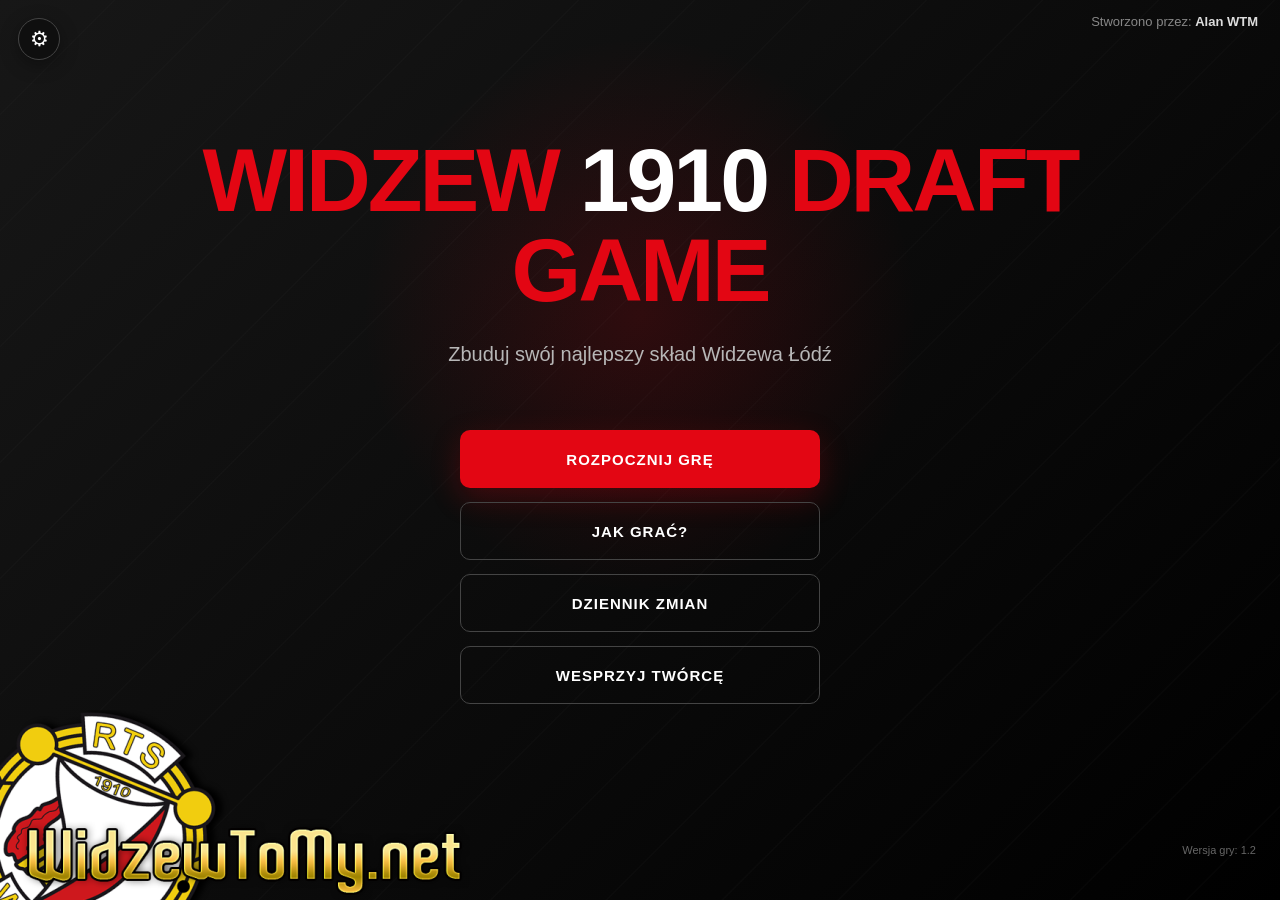
==== commit 62d32dc9: "Add files via upload" ====
--- a/index.html
+++ b/index.html
@@ -16,19 +16,20 @@
         </div>
         <img src="data/WTM-logo-duze.png" alt="WidzewToMy.net" class="wtm-start-logo">
         <div class="credits">Stworzono przez: <strong>Alan WTM</strong></div>
-        <div class="game-version">Wersja gry: 1.1</div>
+        <div class="game-version">Wersja gry: 1.2</div>
     </main>
     <section id="modeScreen" class="mode-screen hidden"><div class="mode-content"><h2>Jak chcesz grać</h2><div class="mode-options"><div class="mode-option"><button id="coachMode" class="mode-title">Były/obecny trener</button><p class="mode-description">Wciel się w jednego z dotychczasowych szkoleniowców, którzy prowadzili Widzew od wejścia do PKO Ekstraklasy i sprawdź czy osiągniesz lepszy wynik od niego.</p></div><div class="mode-option"><button id="playerMode" class="mode-title">Nowy trener</button><p class="mode-description">Zostań nowym trenerem Widzewa i wybierz swoją formację, a na koniec zdobąć najwyższy wynik.</p></div></div></div><div class="credits">Stworzono przez: <strong>Alan WTM</strong></div></section>
     <section id="coachScreen" class="coach-screen hidden"><div class="coach-content"><h2>Wybierz trenera</h2><p class="screen-intro">Wybierz jednego z dotychczasowych szkoleniowców, którzy prowadzili Widzew od wejścia do PKO Ekstraklasy.</p><div id="coachStatus" class="coach-status"></div><div id="coachGrid" class="coach-grid"></div></div><div class="credits">Stworzono przez: <strong>Alan WTM</strong></div></section>
     <section id="playerScreen" class="player-screen hidden"><div class="player-content"><h2>JAK MAMY CIĘ NAZWAĆ?</h2><p class="screen-intro">Wpisz swoje imię i nazwisko albo nazwę, pod którą chcesz poprowadzić Widzew.</p><div class="player-name-form"><input id="playerNameInput" class="player-name-input" type="text" maxlength="30" autocomplete="off" placeholder="Imię, nazwisko lub nazwa gracza"><button id="playerNameConfirm" class="next-button" type="button">POTWIERDŹ</button></div><div id="playerNameMessage" class="player-name-message hidden"></div><button id="playerNameContinue" class="next-button hidden" type="button">DALEJ</button></div><div class="credits">Stworzono przez: <strong>Alan WTM</strong></div></section>
-    <div id="changeLogModal" class="modal hidden"><div class="modal-card change-log-card"><button id="closeChangeLog" class="close" aria-label="Zamknij">×</button><h2>Dziennik zmian</h2><section class="change-log-section"><h3>🛠️ Naprawione błędy</h3><ul><li>Poprawiono wczytywanie się poprawnej grafiki dla Patryka Stępińskiego i Kuby Nawrockiego.</li><li>Usunięto błędy spowodowane blokowaniem się wykonania akcji przy niskim Z (odległości od bramki).</li><li>Poprawiono czytelność wyświetlanego zegara meczowego.</li></ul></section><section class="change-log-section"><h3>🆕 Ostatnie aktualizacje</h3><ul><li>Oprawa dźwiękowa – motyw muzyczny w menu, doping kibiców podczas rozgrywki „Rozegraj mecz”, reakcja trybun na wydarzenia boiskowe.</li><li>Opcja włącz/wyłącz dźwięk.</li><li>W przypadku pojawienia się wydarzenia boiskowego bez możliwości wyboru akcji pojawi się przycisk pominięcia akcji, aby można było dalej kontynuować obecną rozgrywkę.</li><li>Spowolniono upływ czasu podczas trybu „Rozegraj mecz”.</li><li>🎁 Ukryte niespodzianki, kody i easter eggi. 😉</li></ul></section><section class="change-log-section"><h3>🔮 Plany na przyszłość</h3><ul><li>Tryb trener – możliwość zwolnienia i ekran porażki dla każdego trenera</li><li>Zapis aktualnej rozgrywki</li><li>Tryb Gracz – ekran porażki w przypadku niezadowalających wyników</li><li>Podgląd obecnego składu / roszada między jedenastką a ławką rezerwowych w menu sezonu</li><li>Rozgrywanie kolejnych sezonów</li></ul></section><section class="change-log-section"><h3>⚽ Aktualność wyników Ekstraklasy</h3><p><strong>Ostatnia aktualizacja:</strong> 21.09.2026</p></section></div></div><div id="howToPlayModal" class="modal hidden"><div class="modal-card"><button id="closeModal" class="close" aria-label="Zamknij">×</button><h2>Jak grać?</h2><p>Wybierz sposób gry, formację i kolejno buduj swoją jedenastkę oraz ławkę rezerwowych.</p><p>Przy każdym wyborze otrzymasz 5 losowych zawodników. Każdy zawodnik może zostać wybrany tylko raz w całej rozgrywce.</p><button id="modalOk" class="btn btn-primary">ROZUMIEM</button></div></div><div id="playerScoreModal" class="modal hidden"><div class="modal-card player-score-card"><button id="closePlayerScoreModal" class="close" aria-label="Zamknij">×</button><div id="playerScoreContent"></div></div></div><div id="coachDismissalModal" class="modal hidden"><div class="modal-card coach-dismissal-card"><button id="closeCoachDismissalModal" class="close" aria-label="Zamknij">×</button><div id="coachDismissalContent"></div></div></div><div id="musicEasterEggCodeModal" class="modal hidden"><div class="modal-card"><button id="closeMusicEasterEggCode" class="close" aria-label="Zamknij">×</button><h2>🔐 Wpisz kod</h2><p>Wprowadź ukryty kod:</p><input id="musicEasterEggCodeInput" type="text" inputmode="numeric" pattern="[0-9]*" maxlength="4" autocomplete="off" class="player-name-input" placeholder="Kod"><button id="musicEasterEggCodeConfirm" class="btn btn-primary" type="button">POTWIERDŹ</button></div></div><div id="musicEasterEggModal" class="modal hidden"><div class="modal-card"><button id="closeMusicEasterEgg" class="close" aria-label="Zamknij">×</button><h2>🎉 Brawo!</h2><p><strong>Odkryłeś jeden z ukrytych kodów w grze!</strong></p><p>Odblokowałeś specjalną muzykę menu:</p><p><strong>🎵 „Taniec Eleny”</strong></p><p>Od teraz w menu głównym będzie odtwarzany ten wyjątkowy utwór. 🔴⚪🔴</p></div></div><div id="supportCreatorModal" class="modal hidden"><div class="modal-card"><button id="closeSupportModal" class="close" aria-label="Zamknij">×</button><h2>Wesprzyj twórcę</h2><p>Dziękuję każdemu, kto zdecydował się zagrać w tę grę i poświęcić jej swój czas.</p><p>Jeśli spodobał Ci się ten pomysł i chciałbyś, aby projekt był dalej rozwijany, a w przyszłości powstawały kolejne tego typu rzeczy, możesz dorzucić swoją cegiełkę.</p><p>Twoje wsparcie to dla mnie dodatkowa motywacja i energia do dalszej pracy nad projektem.</p><p>Jeśli masz ochotę, zapraszam na wirtualną kawę. ☕</p><a class="btn btn-primary support-link" href="https://buycoffee.to/allanovsky" target="_blank" rel="noopener noreferrer">POSTAW WIRTUALNĄ KAWĘ</a></div></div><div id="playerWelcomeModal" class="modal hidden"><div class="player-welcome-card"><button id="playerWelcomeClose" class="close hidden" aria-label="Zamknij">×</button><p id="playerWelcomeHeadline" class="player-welcome-headline"></p><img id="playerWelcomeImage" src="" alt=""><p id="playerWelcomeText" class="player-welcome-text"></p></div></div><div id="wtmWelcomeModal" class="modal hidden"><div class="wtm-welcome-card"><button id="wtmWelcomeClose" class="close hidden" aria-label="Zamknij">×</button><img id="wtmWelcomeImage" src="" alt=""></div></div>
+    <div id="changeLogModal" class="modal hidden"><div class="modal-card change-log-card"><button id="closeChangeLog" class="close" aria-label="Zamknij">×</button><h2>Dziennik zmian</h2><section class="change-log-section"><h3>🛠️ Naprawione błędy</h3><ul><li>Oprawa dźwiękowa - poprawa przejść dopingu kibiców podczas meczu.</li><li>Poprawa płynności ładowania grafik.</li></ul></section><section class="change-log-section"><h3>🆕 Ostatnie aktualizacje</h3><ul><li>Tryb trener – możliwość zwolnienia i ekran porażki dla każdego trenera.</li><li>Podgląd obecnego składu / roszada między jedenastką a ławką rezerwowych w menu sezonu.</li><li>Spowolniono upływ czasu podczas trybu „Rozegraj mecz”.</li><li>🎁 Ukryte niespodzianki, kody i easter eggi. 😉</li></ul></section><section class="change-log-section"><h3>🔮 Plany na przyszłość</h3><ul><li>Zapis aktualnej rozgrywki.</li><li>Tryb Gracz – ekran porażki w przypadku niezadowalających wyników.</li><li>Rozgrywanie kolejnych sezonów.</li></ul></section><section class="change-log-section"><h3>⚽ Aktualność wyników Ekstraklasy</h3><p><strong>Ostatnia aktualizacja:</strong> 21.09.2026</p></section></div></div><div id="howToPlayModal" class="modal hidden"><div class="modal-card"><button id="closeModal" class="close" aria-label="Zamknij">×</button><h2>Jak grać?</h2><p>Wybierz sposób gry, formację i kolejno buduj swoją jedenastkę oraz ławkę rezerwowych.</p><p>Przy każdym wyborze otrzymasz 5 losowych zawodników. Każdy zawodnik może zostać wybrany tylko raz w całej rozgrywce.</p><button id="modalOk" class="btn btn-primary">ROZUMIEM</button></div></div><div id="playerScoreModal" class="modal hidden"><div class="modal-card player-score-card"><button id="closePlayerScoreModal" class="close" aria-label="Zamknij">×</button><div id="playerScoreContent"></div></div></div><div id="coachDismissalModal" class="modal hidden"><div class="modal-card coach-dismissal-card"><button id="closeCoachDismissalModal" class="close" aria-label="Zamknij">×</button><div id="coachDismissalContent"></div></div></div><div id="musicEasterEggCodeModal" class="modal hidden"><div class="modal-card"><button id="closeMusicEasterEggCode" class="close" aria-label="Zamknij">×</button><h2>🔐 Wpisz kod</h2><p>Wprowadź ukryty kod:</p><input id="musicEasterEggCodeInput" type="text" inputmode="numeric" pattern="[0-9]*" maxlength="4" autocomplete="off" class="player-name-input" placeholder="Kod"><button id="musicEasterEggCodeConfirm" class="btn btn-primary" type="button">POTWIERDŹ</button></div></div><div id="musicEasterEggModal" class="modal hidden"><div class="modal-card"><button id="closeMusicEasterEgg" class="close" aria-label="Zamknij">×</button><h2>🎉 Brawo!</h2><p><strong>Odkryłeś jeden z ukrytych kodów w grze!</strong></p><p>Odblokowałeś specjalną muzykę menu:</p><p><strong>🎵 „Taniec Eleny”</strong></p><p>Od teraz w menu głównym będzie odtwarzany ten wyjątkowy utwór. 🔴⚪🔴</p></div></div><div id="sopicEasterEggModal" class="modal hidden"><div class="modal-card sopic-easter-egg-card"><button id="closeSopicEasterEgg" class="close" aria-label="Zamknij">×</button><video id="sopicEasterEggVideo" src="data/wideo/sopic.mp4" playsinline preload="metadata"></video></div></div>
+<div id="sopicUnderstandModal" class="modal hidden"><div class="modal-card sopic-understand-card"><button id="closeSopicUnderstand" class="close" aria-label="Zamknij">×</button><h2>Brawo, odkryłeś nową znajdźkę! 🎉</h2><p>Rzucono na Ciebie zaklęcie <strong>„You must understand”</strong>.</p><p><strong>Czy Ty już understand?</strong></p><div class="sopic-understand-actions"><button id="sopicUnderstandYes" class="next-button">TAK</button><button id="sopicUnderstandNo" class="next-button">NIE</button></div></div></div><div id="supportCreatorModal" class="modal hidden"><div class="modal-card"><button id="closeSupportModal" class="close" aria-label="Zamknij">×</button><h2>Wesprzyj twórcę</h2><p>Dziękuję każdemu, kto zdecydował się zagrać w tę grę i poświęcić jej swój czas.</p><p>Jeśli spodobał Ci się ten pomysł i chciałbyś, aby projekt był dalej rozwijany, a w przyszłości powstawały kolejne tego typu rzeczy, możesz dorzucić swoją cegiełkę.</p><p>Twoje wsparcie to dla mnie dodatkowa motywacja i energia do dalszej pracy nad projektem.</p><p>Jeśli masz ochotę, zapraszam na wirtualną kawę. ☕</p><a class="btn btn-primary support-link" href="https://buycoffee.to/allanovsky" target="_blank" rel="noopener noreferrer">POSTAW WIRTUALNĄ KAWĘ</a></div></div><div id="playerWelcomeModal" class="modal hidden"><div class="player-welcome-card"><button id="playerWelcomeClose" class="close hidden" aria-label="Zamknij">×</button><p id="playerWelcomeHeadline" class="player-welcome-headline"></p><img id="playerWelcomeImage" src="" alt=""><p id="playerWelcomeText" class="player-welcome-text"></p></div></div><div id="wtmWelcomeModal" class="modal hidden"><div class="wtm-welcome-card"><button id="wtmWelcomeClose" class="close hidden" aria-label="Zamknij">×</button><img id="wtmWelcomeImage" src="" alt=""></div></div>
     <section id="difficultyScreen" class="difficulty-screen hidden"><div class="difficulty-content"><h2>WYBIERZ POZIOM TRUDNOŚCI</h2><p id="difficultyContext" class="screen-intro"></p><div class="difficulty-grid"><button class="difficulty-card" data-difficulty="easy"><span class="difficulty-title">ŁATWY</span><span class="difficulty-description">Widzisz ocenę ogólną każdego zawodnika.<br><strong>Mniej punktowany.</strong></span></button><button class="difficulty-card" data-difficulty="hard"><span class="difficulty-title">TRUDNY</span><span class="difficulty-description">Nie widzisz ocen. Widzisz tylko imię, nazwisko i sezon.<br><strong>Bardziej punktowany.</strong></span></button></div><div id="difficultySelection" class="difficulty-selection">Wybierz poziom trudności.</div><button id="difficultyContinue" class="next-button" disabled>ROZPOCZNIJ DRAFT</button></div><div class="credits">Stworzono przez: <strong>Alan WTM</strong></div></section>
     <section id="seasonChoiceScreen" class="season-screen hidden"><div class="season-content season-choice-content"><div class="season-header"><div class="season-title-brand"><span class="brand-red">Widzew</span> <span class="brand-white">1910</span> <span class="brand-red">Draft</span></div><h2>JAK CHCESZ ROZEGRAĆ SEZON?</h2><p id="seasonChoiceIntro" class="screen-intro"></p></div><div class="season-choice-grid"><button id="playWholeSeason" class="season-choice-card" type="button"><strong>⚽ ROZEGRAJ CAŁY SEZON</strong><span>Samodzielnie rozgrywaj kolejne mecze Widzewa i podejmuj decyzje podczas spotkań.</span></button><button id="simulateWholeSeason" class="season-choice-card" type="button"><strong>▶ SYMULUJ CAŁY SEZON</strong><span>Automatycznie zasymuluj wszystkie mecze Widzewa i przejdź od razu do końcowej tabeli.</span></button></div></div><div class="credits">Stworzono przez: <strong>Alan WTM</strong></div></section>
     <section id="seasonScreen" class="season-screen hidden"><div class="season-content"><div class="season-header"><div class="season-title-brand"><span class="brand-red">Widzew</span> <span class="brand-white">1910</span> <span class="brand-red">Draft</span></div><h2 id="seasonTitle">ROZGRYWKI SEZONU</h2><p id="seasonIntro" class="screen-intro"></p></div><div id="seasonPlaceholder" class="season-placeholder season-board"><div id="seasonLoading" class="season-loading">Wczytywanie danych sezonu...</div><div id="seasonBoardContent" class="hidden"><div class="season-board-grid"><section class="league-table-panel"><div class="season-panel-title"><span>TABELA</span><h3 id="leagueTableTitle">PKO EKSTRAKLASA</h3></div><div id="leagueTable" class="league-table"></div><div class="scorers-panel"><h4>TOP STRZELCÓW WIDZEWA</h4><div id="topScorers"><div class="scorer-empty">Brak bramek Widzewa.</div></div></div></section><section class="round-panel"><div class="season-panel-title"><span id="roundLabel">KOLEJKA 1</span><h3 id="roundTitle">Aktualna kolejka</h3></div><div id="roundMatches" class="round-matches"></div><div id="roundActions" class="round-actions"></div></section></div></div></div></div><div class="credits">Stworzono przez: <strong>Alan WTM</strong></div></section>
     <section id="draftScreen" class="draft-screen hidden"><div class="draft-content"><div id="draftHeader" class="draft-header"></div><div id="draftProgress" class="draft-progress"></div><div id="draftPosition" class="draft-position"></div><div id="draftInstruction" class="draft-instruction"></div><div id="candidateGrid" class="candidate-grid"></div><div id="draftAction" class="draft-action"></div></div><div class="credits">Stworzono przez: <strong>Alan WTM</strong></div></section>
-    <script src="script.js?v=55"></script>
+    <script src="script.js?v=61"></script>
     <script src="season-play-fix.js?v=9"></script>
-    <script src="season-player-db.js?v=2"></script>
+    <script src="season-player-db.js?v=4"></script>
     <script src="season-scorer.js?v=1"></script>
     <script src="season-table-fix.js?v=1"></script>
     <script src="season-top-scorers-fix.js?v=2"></script>
